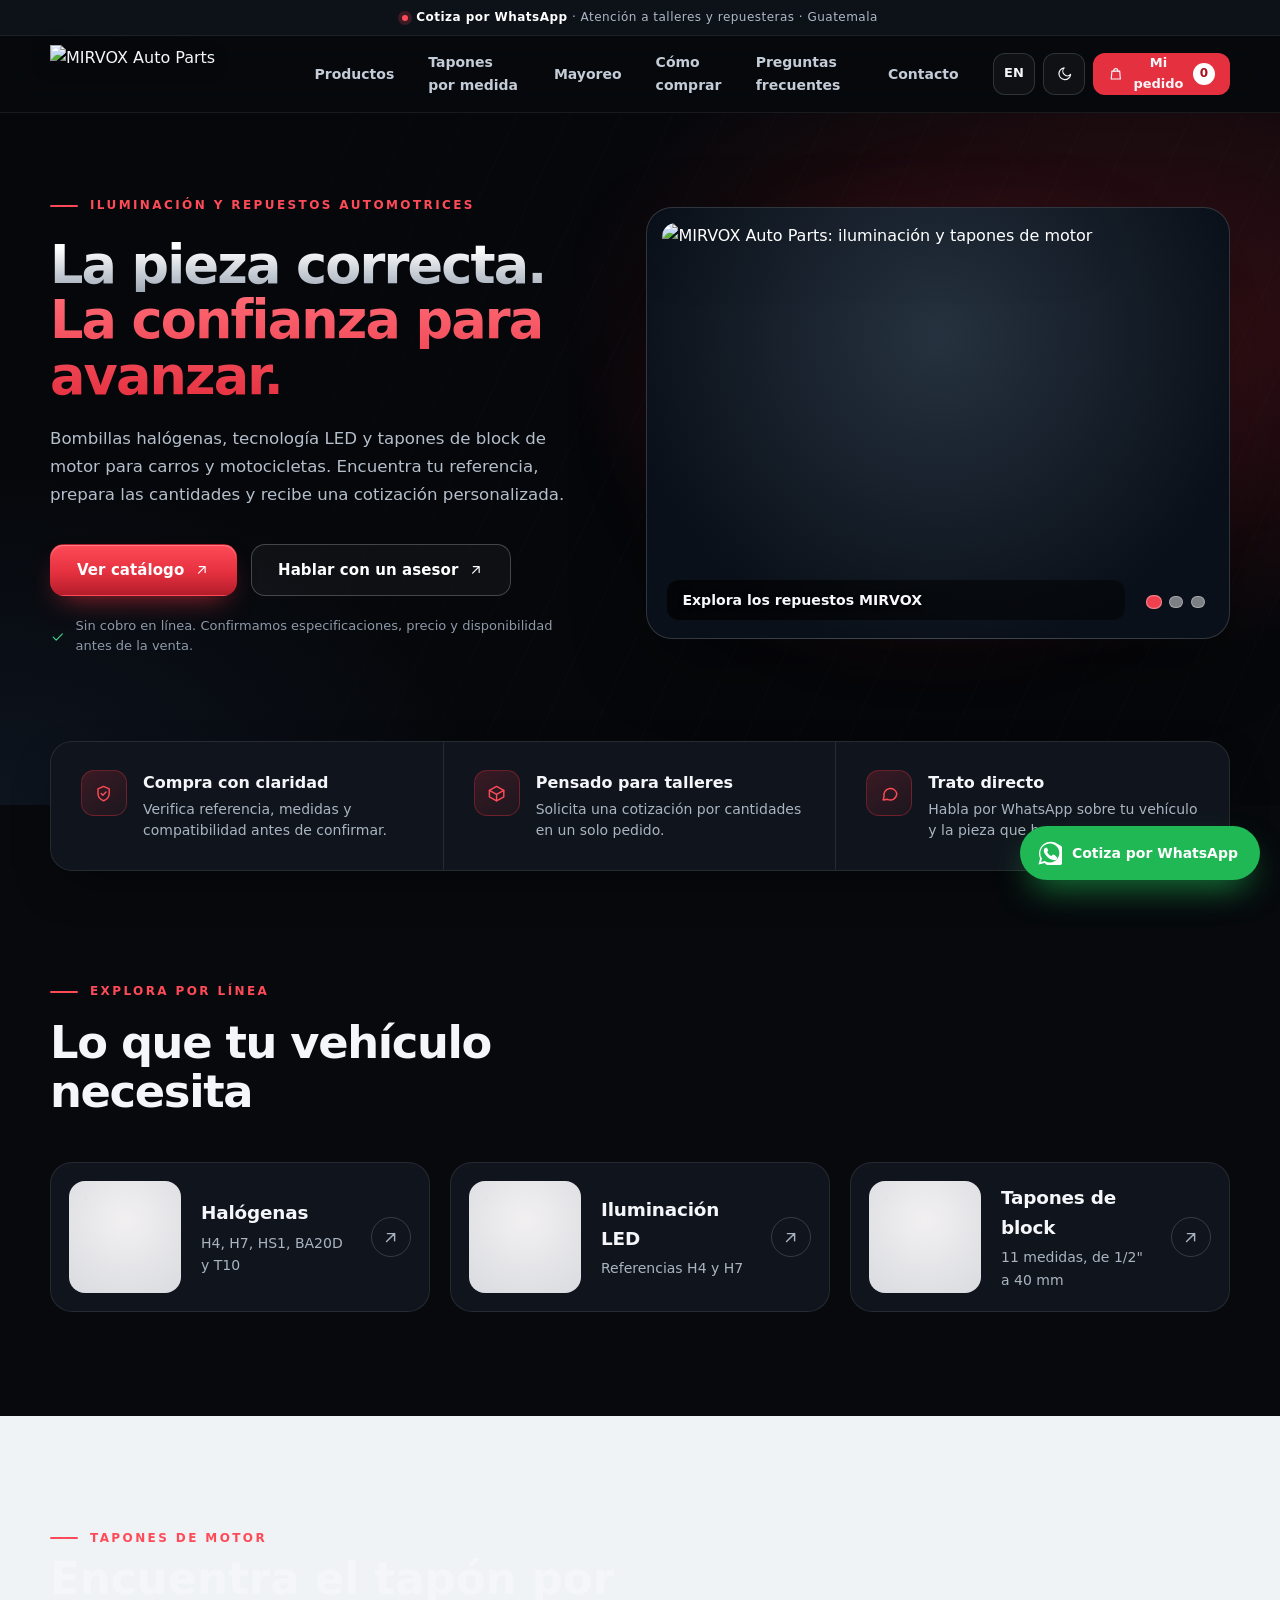
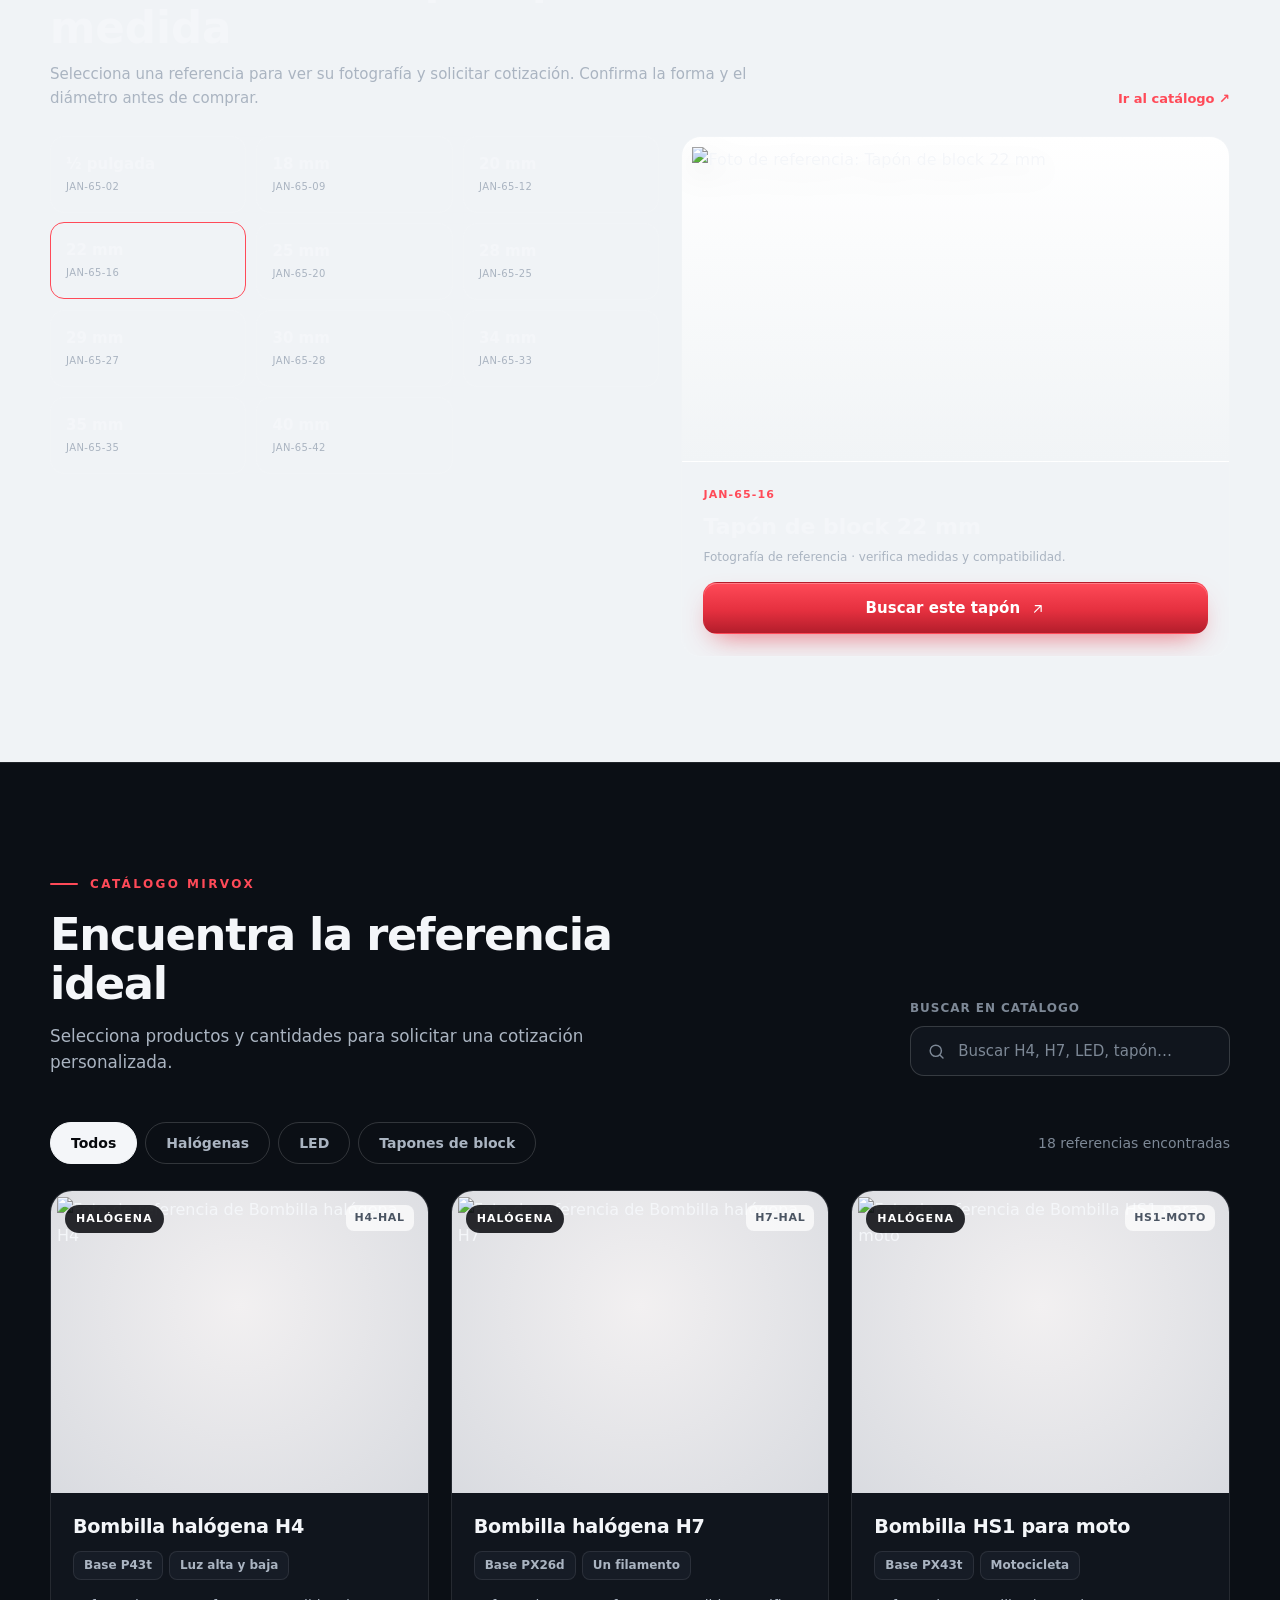
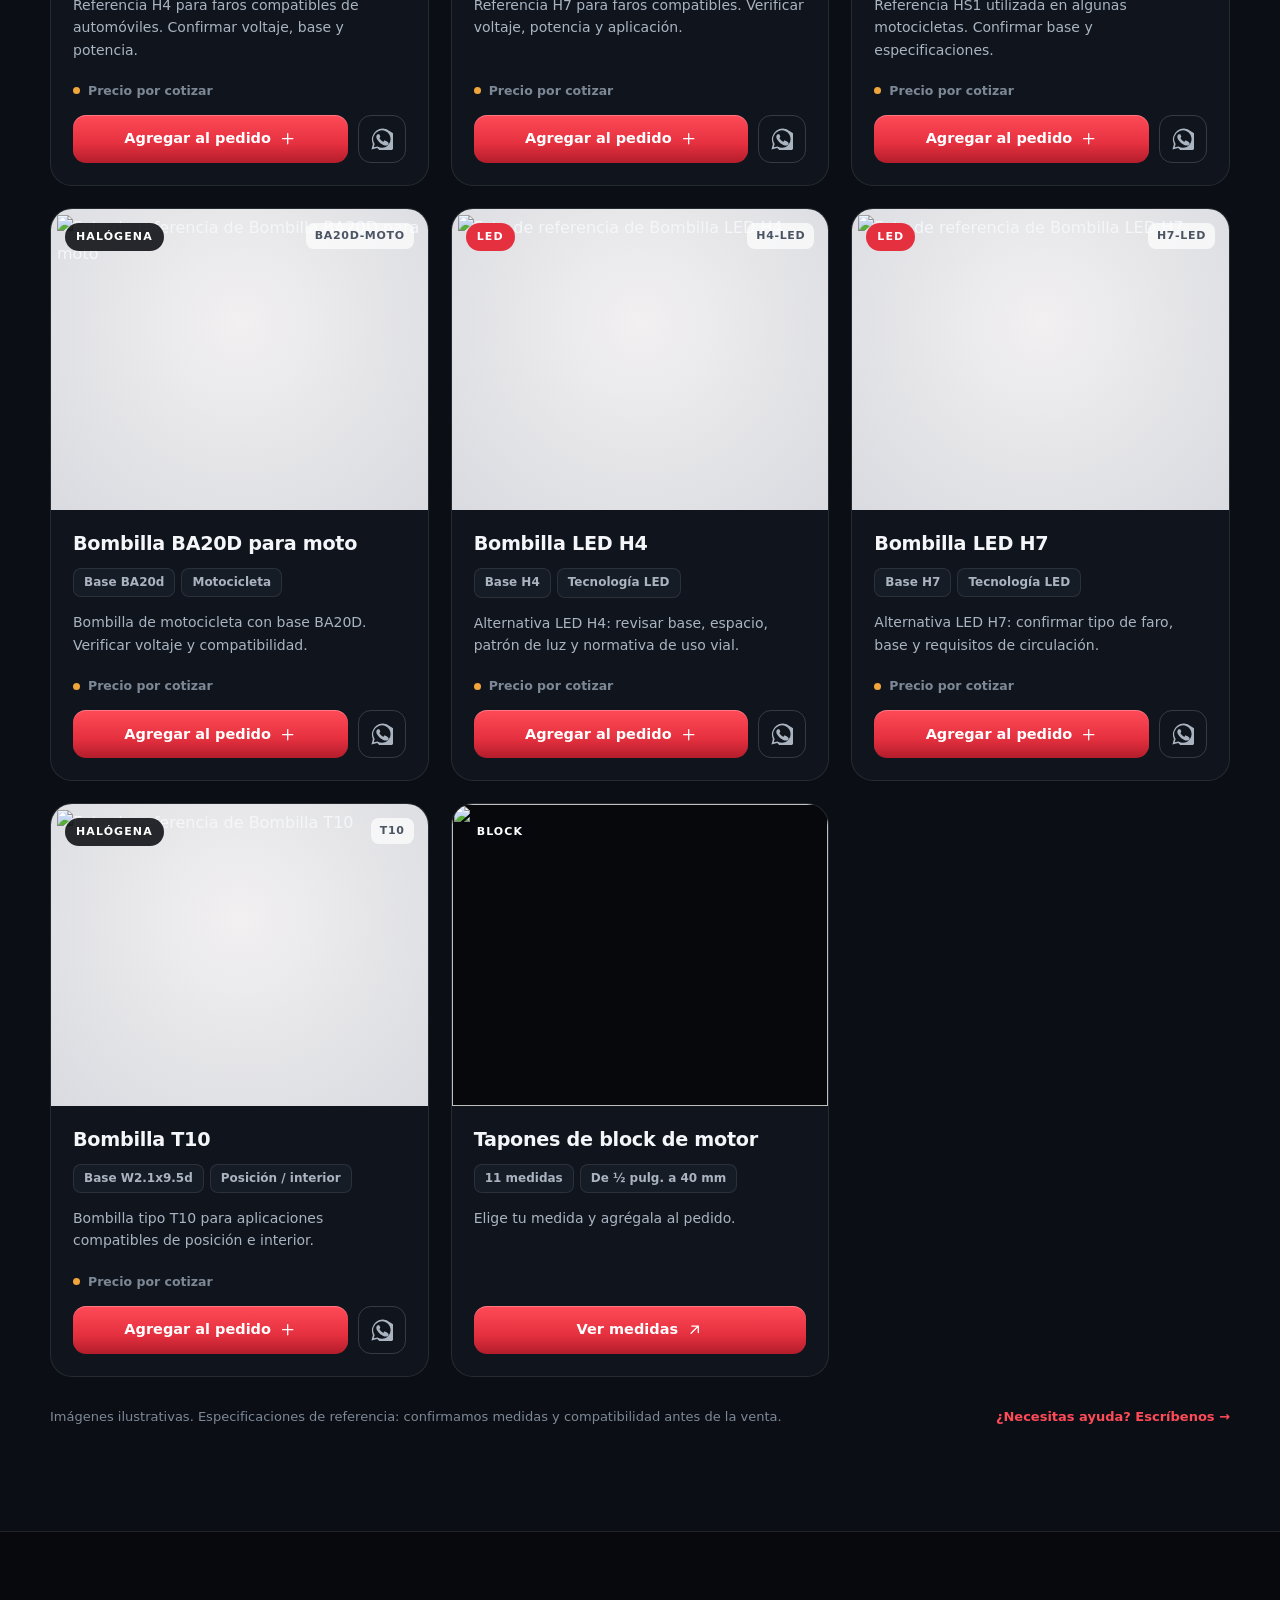
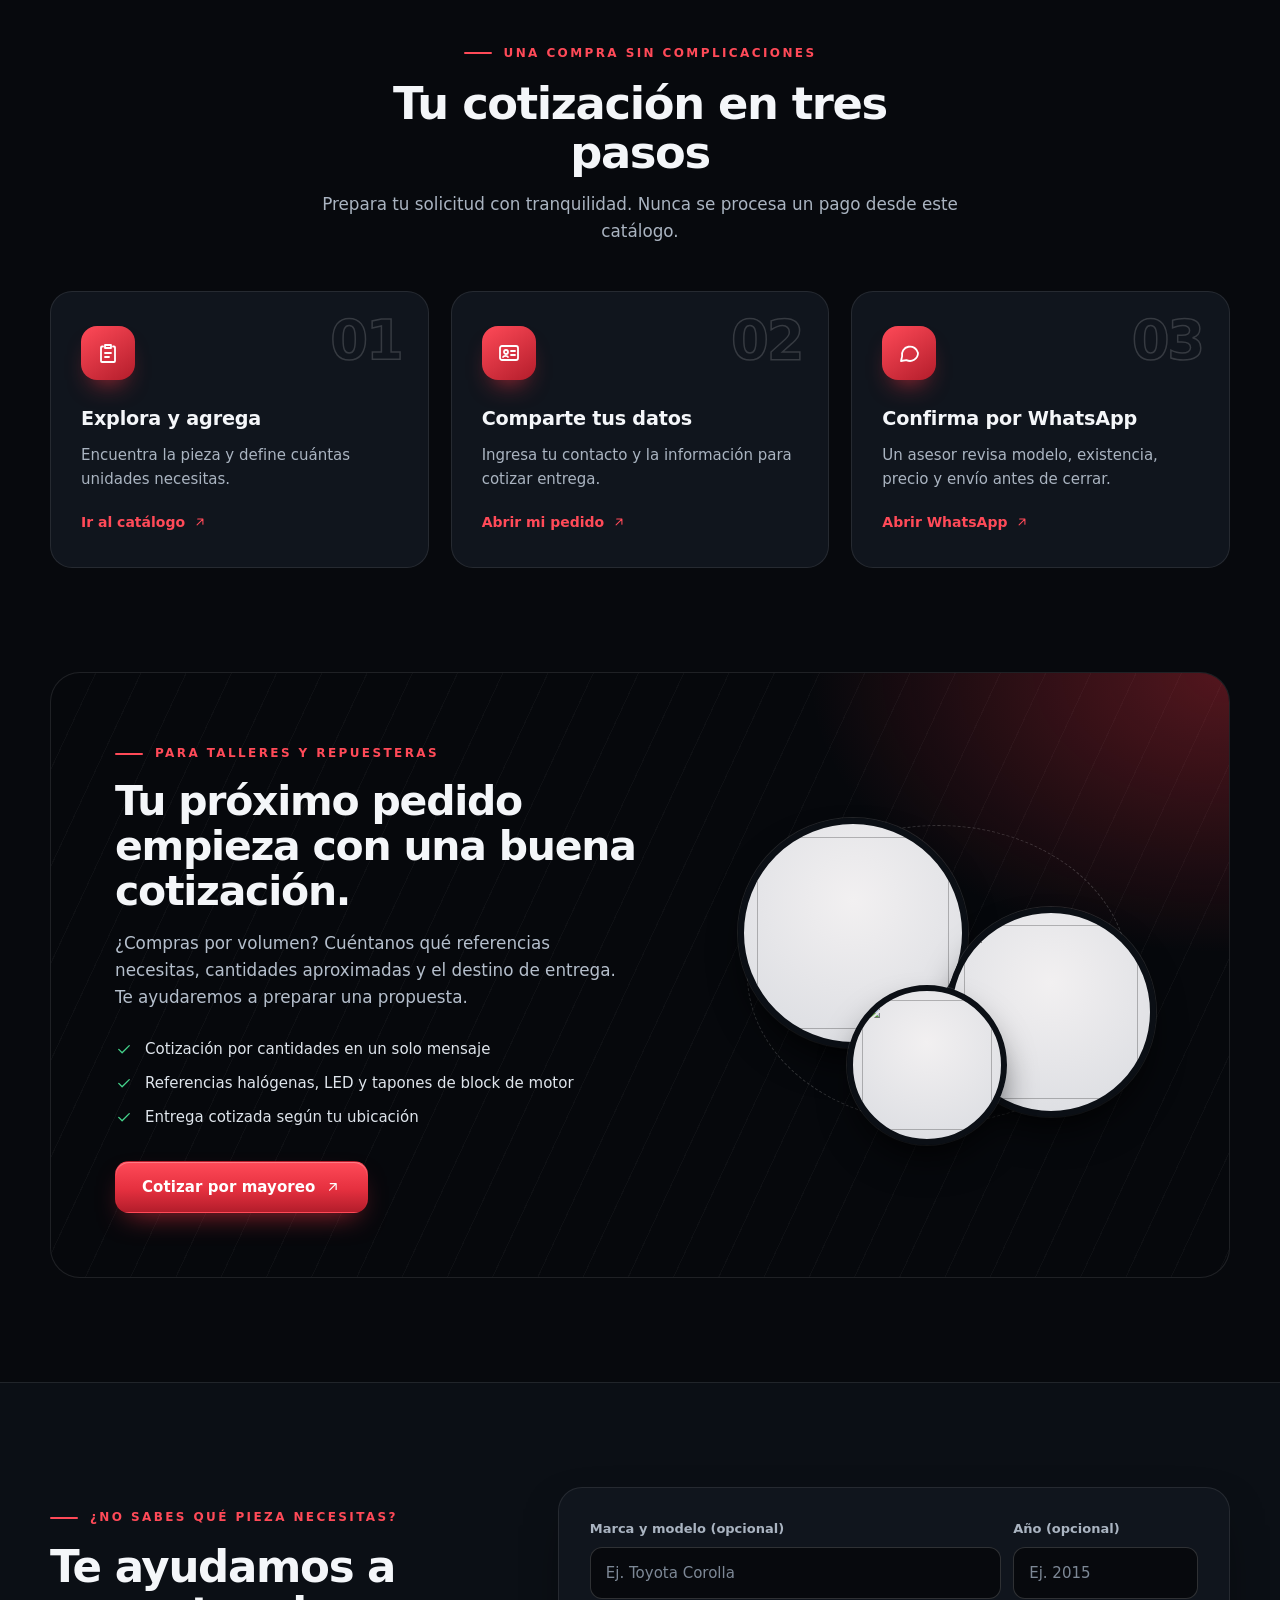
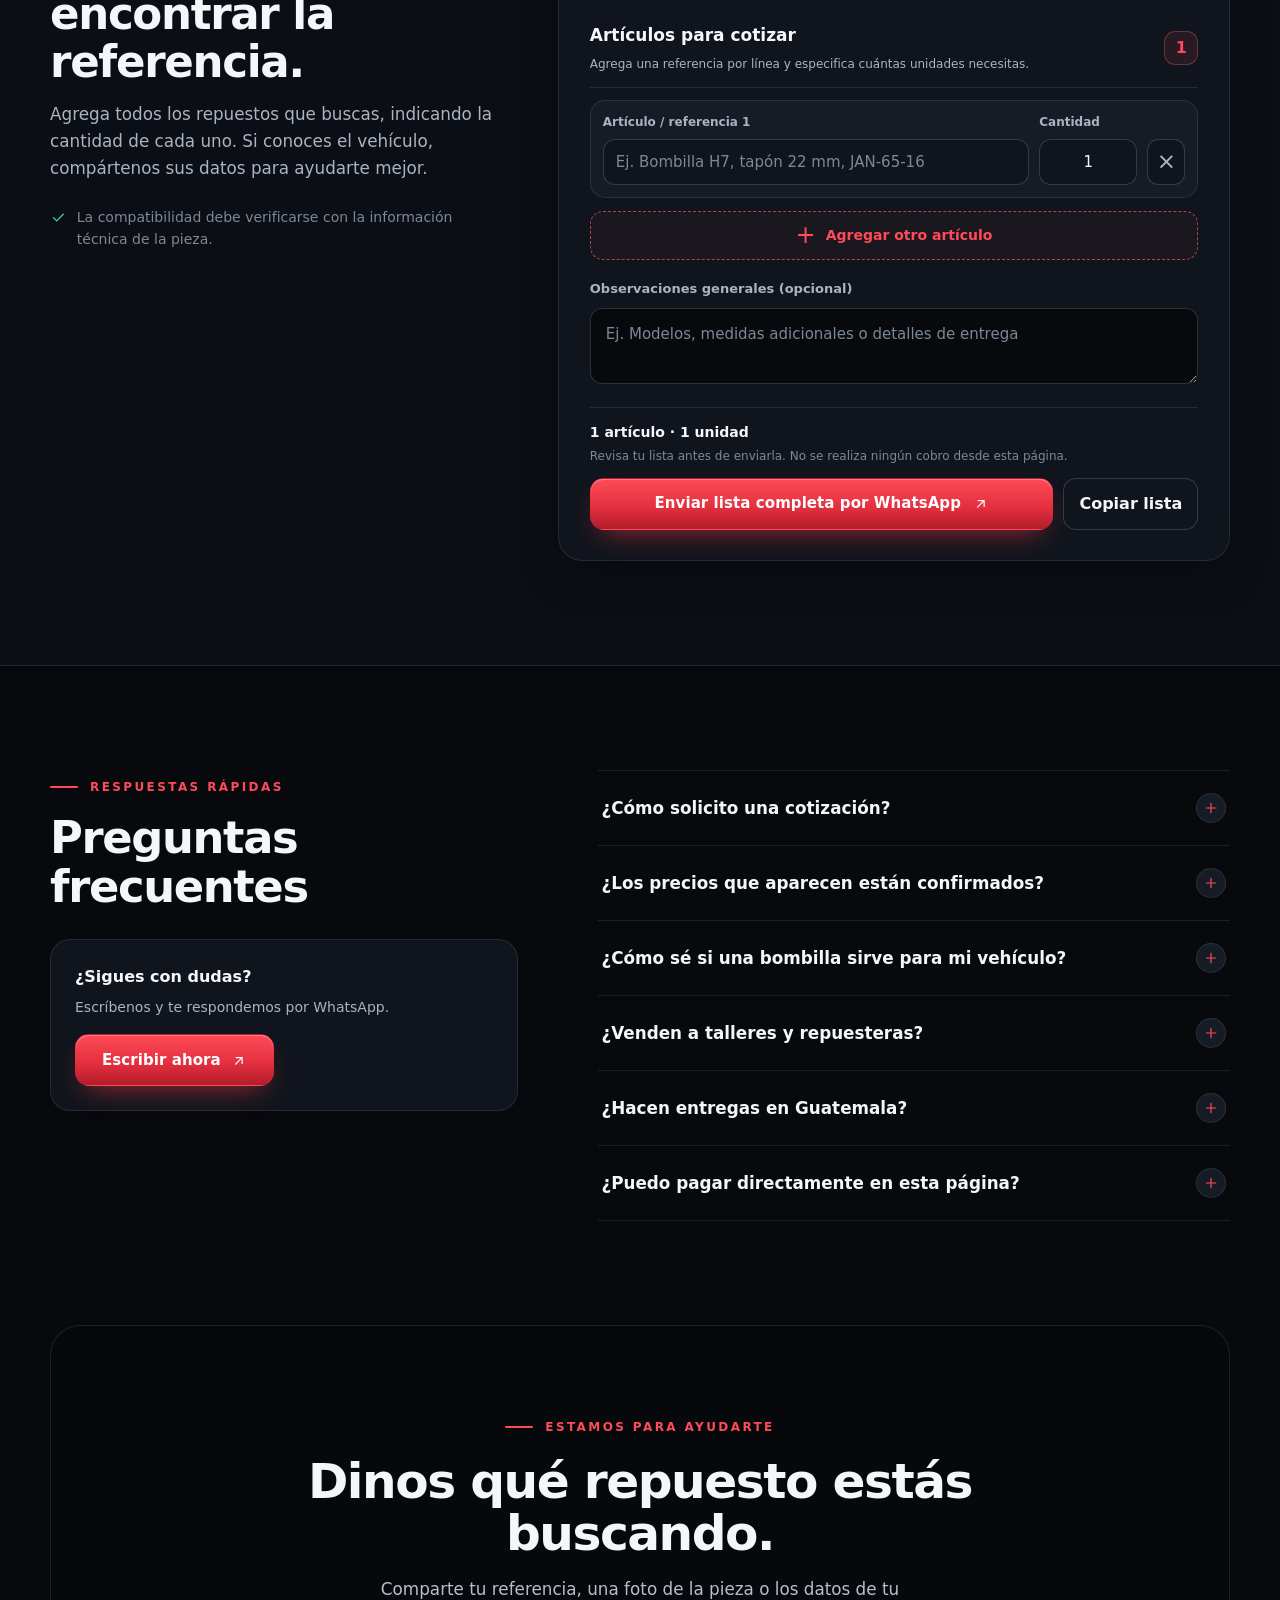
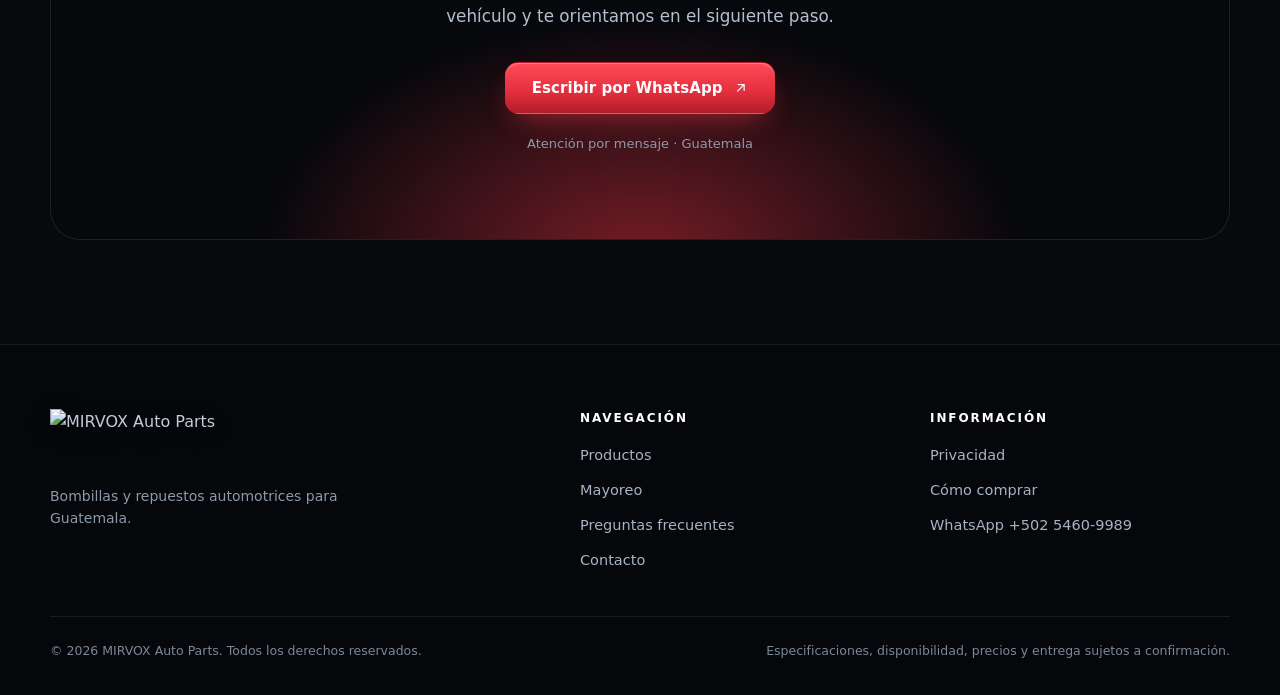
==== index.html @ 12531830 "Add files via upload" ====
<!DOCTYPE html>
<html lang="es" data-theme="dark">
<head>
<meta charset="utf-8"><meta name="viewport" content="width=device-width, initial-scale=1, viewport-fit=cover">
<meta name="theme-color" content="#07090d"><meta name="description" content="MIRVOX Auto Parts: cotiza bombillas halógenas H4, H7, HS1, BA20D, T10, luces LED y tapones de motor en Guatemala. Atención para talleres y repuesteras por WhatsApp.">
<meta name="robots" content="index,follow,max-image-preview:large"><meta name="color-scheme" content="dark light">
<title>MIRVOX Auto Parts | Bombillas LED, halógenas y tapones de motor en Guatemala</title>
<meta property="og:type" content="website"><meta property="og:locale" content="es_GT">
<meta property="og:site_name" content="MIRVOX Auto Parts"><meta property="og:title" content="MIRVOX Auto Parts | Repuestos para Guatemala">
<meta property="og:description" content="Bombillas halógenas, LED y tapones de motor. Explora el catálogo y solicita cotización por WhatsApp."><meta property="og:image" content="assets/mirvox-og.jpg"><meta property="og:image:width" content="1200"><meta property="og:image:height" content="630"><meta property="og:image:alt" content="MIRVOX Auto Parts, repuestos automotrices en Guatemala">
<meta name="twitter:card" content="summary_large_image"><meta name="twitter:title" content="MIRVOX Auto Parts | Repuestos para Guatemala"><meta name="twitter:description" content="Bombillas halógenas, LED y tapones de motor. Explora el catálogo y solicita cotización por WhatsApp."><meta name="twitter:image" content="assets/mirvox-og.jpg">
<link rel="icon" href="assets/mirvox-mark.svg" type="image/svg+xml"><link rel="apple-touch-icon" href="assets/mirvox-icon.png"><link rel="manifest" href="site.webmanifest">
<link rel="stylesheet" href="styles.css"><script type="application/ld+json">{"@context":"https://schema.org","@graph":[{"@type":"OnlineStore","name":"MIRVOX Auto Parts","description":"MIRVOX Auto Parts: cotiza bombillas halógenas H4, H7, HS1, BA20D, T10, luces LED y tapones de motor en Guatemala. Atención para talleres y repuesteras por WhatsApp.","areaServed":{"@type":"Country","name":"Guatemala"},"availableLanguage":["es","en"],"logo":"assets/mirvox-mark.svg","sameAs":[],"contactPoint":{"@type":"ContactPoint","telephone":"+50254609989","contactType":"sales","availableLanguage":["es","en"]}},{"@type":"WebPage","name":"MIRVOX Auto Parts | Bombillas LED, halógenas y tapones de motor en Guatemala","description":"MIRVOX Auto Parts: cotiza bombillas halógenas H4, H7, HS1, BA20D, T10, luces LED y tapones de motor en Guatemala. Atención para talleres y repuesteras por WhatsApp.","inLanguage":"es"},{"@type":"FAQPage","inLanguage":"es","mainEntity":[{"@type":"Question","name":"¿Cómo solicito una cotización?","acceptedAnswer":{"@type":"Answer","text":"Agrega las referencias al pedido, indica las cantidades y utiliza el botón de WhatsApp. Confirmaremos el precio y disponibilidad antes de realizar cualquier pago."}},{"@type":"Question","name":"¿Los precios que aparecen están confirmados?","acceptedAnswer":{"@type":"Answer","text":"No publicamos precios finales en el catálogo; se cotizan según la referencia y cantidad. Toda oferta, existencia y costo de envío debe confirmarse directamente con MIRVOX."}},{"@type":"Question","name":"¿Cómo sé si una bombilla sirve para mi vehículo?","acceptedAnswer":{"@type":"Answer","text":"Verifica el manual del vehículo o envíanos marca, modelo, año y referencia. También es necesario comprobar base, voltaje y especificaciones del fabricante."}},{"@type":"Question","name":"¿Venden a talleres y repuesteras?","acceptedAnswer":{"@type":"Answer","text":"Puedes solicitar cotización por volumen para talleres y comercios. Las condiciones mayoristas dependen de cantidades y disponibilidad."}},{"@type":"Question","name":"¿Hacen entregas en Guatemala?","acceptedAnswer":{"@type":"Answer","text":"Podemos evaluar tu ubicación y cotizar opciones de entrega. Cobertura, tiempos y cargos se confirman en cada pedido."}},{"@type":"Question","name":"¿Puedo pagar directamente en esta página?","acceptedAnswer":{"@type":"Answer","text":"No. La página prepara solicitudes de cotización; no cobra tarjetas ni confirma compras automáticamente."}}]},{"@type":"ItemList","name":"MIRVOX Auto Parts - catálogo","itemListElement":[{"@type":"ListItem","position":1,"name":"H4 halogen bulb"},{"@type":"ListItem","position":2,"name":"H7 halogen bulb"},{"@type":"ListItem","position":3,"name":"HS1 motorcycle bulb"},{"@type":"ListItem","position":4,"name":"BA20D motorcycle bulb"},{"@type":"ListItem","position":5,"name":"H4 LED bulb"},{"@type":"ListItem","position":6,"name":"H7 LED bulb"},{"@type":"ListItem","position":7,"name":"T10 wedge bulb"},{"@type":"ListItem","position":8,"name":"Cup-type engine core plug"},{"@type":"ListItem","position":9,"name":"Disc-type engine core plug"}]}]}</script><script defer src="app.js"></script>
</head>
<body>
<svg width="0" height="0" style="position:absolute" aria-hidden="true" focusable="false"><defs>
<symbol id="i-arrow" viewBox="0 0 24 24"><path d="M7 17 17 7M8 7h9v9"/></symbol>
<symbol id="i-shield" viewBox="0 0 24 24"><path d="M12 3 5 6v6c0 4.5 3 7.5 7 9 4-1.5 7-4.5 7-9V6l-7-3z"/><path d="m9 12 2 2 4-4"/></symbol>
<symbol id="i-box" viewBox="0 0 24 24"><path d="M21 8 12 3 3 8v8l9 5 9-5V8z"/><path d="m3 8 9 5 9-5M12 13v8"/></symbol>
<symbol id="i-chat" viewBox="0 0 24 24"><path d="M21 12a8 8 0 0 1-11.6 7.1L4 20l1.1-4.6A8 8 0 1 1 21 12z"/></symbol>
<symbol id="i-search" viewBox="0 0 24 24"><circle cx="11" cy="11" r="7"/><path d="m20 20-3.5-3.5"/></symbol>
<symbol id="i-bag" viewBox="0 0 24 24"><path d="M6 8h12l1 12H5L6 8z"/><path d="M9 8V7a3 3 0 0 1 6 0v1"/></symbol>
<symbol id="i-sun" viewBox="0 0 24 24"><circle cx="12" cy="12" r="4"/><path d="M12 2v2M12 20v2M4.9 4.9l1.4 1.4M17.7 17.7l1.4 1.4M2 12h2M20 12h2M4.9 19.1l1.4-1.4M17.7 6.3l1.4-1.4"/></symbol>
<symbol id="i-moon" viewBox="0 0 24 24"><path d="M21 13A9 9 0 1 1 11 3a7 7 0 0 0 10 10z"/></symbol>
<symbol id="i-plus" viewBox="0 0 24 24"><path d="M12 5v14M5 12h14"/></symbol>
<symbol id="i-check" viewBox="0 0 24 24"><path d="m5 12.5 4.5 4.5L19 7.5"/></symbol>
<symbol id="i-list" viewBox="0 0 24 24"><path d="M9 4h6v3H9z"/><path d="M7 5.5H6a1 1 0 0 0-1 1V20a1 1 0 0 0 1 1h12a1 1 0 0 0 1-1V6.5a1 1 0 0 0-1-1h-1M9 12h6M9 16h4"/></symbol>
<symbol id="i-id" viewBox="0 0 24 24"><rect x="3" y="5" width="18" height="14" rx="2"/><circle cx="9" cy="11" r="2"/><path d="M14 10h4M14 14h4M6 16c.6-1.6 4.4-1.6 5 0"/></symbol>
<symbol id="i-wa" viewBox="0 0 24 24" fill="currentColor" stroke="none"><path d="M20.5 3.5A11.8 11.8 0 0 0 2.1 17.4L.5 23.5l6.3-1.6A11.8 11.8 0 1 0 20.5 3.5ZM12 21.6a9.5 9.5 0 0 1-4.8-1.3l-.4-.2-3.8 1 1-3.7-.3-.4a9.5 9.5 0 1 1 8.3 4.6Zm5.2-7.2c-.3-.1-1.6-.8-1.9-.9-.2-.1-.4-.1-.6.2s-.7.9-.9 1.1c-.2.2-.3.2-.6.1-.3-.2-1.2-.5-2.3-1.5-.9-.8-1.5-1.8-1.7-2.1-.1-.3 0-.4.1-.5l.5-.6.3-.4c.1-.2 0-.4 0-.5l-.9-2.1c-.3-.6-.5-.5-.7-.5h-.6c-.2 0-.6.1-.9.4-.3.3-1.2 1.1-1.2 2.7 0 1.6 1.2 3.2 1.4 3.4.2.2 2.4 3.7 5.7 5.1.8.4 1.5.6 2 .7.8.3 1.6.2 2.2.1.7-.1 1.6-.7 1.9-1.4.2-.7.2-1.3.2-1.4-.1-.1-.3-.2-.6-.4Z"/></symbol>
</defs></svg>
<a class="skip-link" href="#productos">Saltar al catálogo</a>
<div class="topbar"><i></i><b>Cotiza por WhatsApp</b> <span class="hide-sm">· Atención a talleres y repuesteras · Guatemala</span></div>
<header class="site-header" id="top"><div class="container header-row">
<a class="brand" href="#inicio" aria-label="MIRVOX Auto Parts"><img class="mirvox-logo-theme" src="assets/mirvox-logo.webp" alt="MIRVOX Auto Parts" width="310" height="78"></a>
<nav class="main-nav" id="mainNav" aria-label="Navigation"><a href="#productos">Productos</a><a href="#medidas-tapones">Tapones por medida</a><a href="#mayoreo">Mayoreo</a><a href="#como-comprar">Cómo comprar</a><a href="#preguntas">Preguntas frecuentes</a><a href="#contacto">Contacto</a></nav>
<div class="header-actions">
<a class="hbtn language-btn" href="en.html" lang="en" title="Switch to English" aria-label="Switch to English">EN</a>
<button type="button" class="hbtn theme-btn" id="themeBtn" title="Cambiar tema claro/oscuro" aria-label="Cambiar tema claro/oscuro" aria-pressed="false"><svg class="icon sun-icon" aria-hidden="true"><use href="#i-sun"/></svg><svg class="icon moon-icon" aria-hidden="true"><use href="#i-moon"/></svg></button>
<button type="button" class="hbtn cart-btn" id="cartOpen" aria-label="Mi pedido"><svg class="icon" aria-hidden="true"><use href="#i-bag"/></svg><span class="cart-text">Mi pedido</span><span class="cart-count" id="cartCount" aria-live="polite">0</span></button>
<button type="button" class="hbtn menu-btn" id="menuBtn" aria-label="Abrir menú" aria-controls="mainNav" aria-expanded="false"><span></span><span></span><span></span></button>
</div></div></header>
<main id="inicio">
<section class="hero" aria-labelledby="heroHeading"><div class="container hero-layout">
<div class="hero-copy"><span class="eyebrow">Iluminación y repuestos automotrices</span>
<h1 id="heroHeading"><span>La pieza correcta.</span><em>La confianza para avanzar.</em></h1>
<p class="hero-lead">Bombillas halógenas, tecnología LED y tapones de block de motor para carros y motocicletas. Encuentra tu referencia, prepara las cantidades y recibe una cotización personalizada.</p>
<div class="hero-actions"><a class="btn btn-primary" href="#productos">Ver catálogo<svg class="icon" aria-hidden="true"><use href="#i-arrow"/></svg></a><a class="btn btn-ghost" target="_blank" rel="noopener noreferrer" href="https://wa.me/50254609989?text=Hola%20MIRVOX%20Auto%20Parts%2C%20me%20interesa%20solicitar%20una%20cotizaci%C3%B3n.">Hablar con un asesor<svg class="icon" aria-hidden="true"><use href="#i-arrow"/></svg></a></div>
<p class="hero-note"><svg class="icon" aria-hidden="true"><use href="#i-check"/></svg>Sin cobro en línea. Confirmamos especificaciones, precio y disponibilidad antes de la venta.</p></div>
<div class="hero-stage"><div class="hero-slider" aria-label="Productos MIRVOX destacados">
<a class="hero-slide is-active" data-slide="0" href="#productos"><img src="assets/mirvox-hero-brand.webp" alt="MIRVOX Auto Parts: iluminación y tapones de motor" width="1400" height="788" fetchpriority="high"><span class="hero-slide-caption">Explora los repuestos MIRVOX</span></a>
<a class="hero-slide" data-slide="1" data-filter-target="tapones" href="#productos"><img src="assets/tap-copa-detalle-original.png" alt="Tapones de motor metálicos tipo copa" width="600" height="600"><span class="hero-slide-caption">Tapones de motor · 11 referencias</span></a>
<a class="hero-slide" data-slide="2" href="#como-comprar"><img src="assets/tap-disco-detalle-original.png" alt="Tapones metálicos tipo disco" width="600" height="600"><span class="hero-slide-caption">Cómo solicitar una cotización</span></a>
<div class="hero-slider-nav" aria-label="Controles de la presentación"><button type="button" class="slider-dot is-active" data-slide-to="0" aria-label="Ver MIRVOX"></button><button type="button" class="slider-dot" data-slide-to="1" aria-label="Ver tapones de copa"></button><button type="button" class="slider-dot" data-slide-to="2" aria-label="Ver cómo comprar"></button></div>
</div></div>
</div></section>
<section class="trust" aria-label="Beneficios"><div class="container trust-grid"><div class="trust-item"><span class="trust-ico"><svg class="icon" aria-hidden="true"><use href="#i-shield"/></svg></span><div><strong>Compra con claridad</strong><p>Verifica referencia, medidas y compatibilidad antes de confirmar.</p></div></div><div class="trust-item"><span class="trust-ico"><svg class="icon" aria-hidden="true"><use href="#i-box"/></svg></span><div><strong>Pensado para talleres</strong><p>Solicita una cotización por cantidades en un solo pedido.</p></div></div><div class="trust-item"><span class="trust-ico"><svg class="icon" aria-hidden="true"><use href="#i-chat"/></svg></span><div><strong>Trato directo</strong><p>Habla por WhatsApp sobre tu vehículo y la pieza que buscas.</p></div></div></div></section>
<section class="section" id="categorias"><div class="container"><div class="head reveal"><span class="eyebrow">Explora por línea</span><h2>Lo que tu vehículo necesita</h2></div><div class="cat-grid"><button type="button" class="cat-card reveal" data-jump="halogenas"><span class="cat-photo"><img src="assets/h7-halogena.webp" alt="" loading="lazy" width="112" height="112"></span><span class="cat-body"><strong>Halógenas</strong><small>H4, H7, HS1, BA20D y T10</small></span><span class="cat-arrow"><svg class="icon" aria-hidden="true"><use href="#i-arrow"/></svg></span></button><button type="button" class="cat-card reveal" data-jump="led"><span class="cat-photo"><img src="assets/h7-led.webp" alt="" loading="lazy" width="112" height="112"></span><span class="cat-body"><strong>Iluminación LED</strong><small>Referencias H4 y H7</small></span><span class="cat-arrow"><svg class="icon" aria-hidden="true"><use href="#i-arrow"/></svg></span></button><button type="button" class="cat-card reveal" data-jump="tapones"><span class="cat-photo"><img src="assets/tap-disco-detalle-original.png" alt="" loading="lazy" width="112" height="112"></span><span class="cat-body"><strong>Tapones de block</strong><small>11 medidas, de 1/2" a 40 mm</small></span><span class="cat-arrow"><svg class="icon" aria-hidden="true"><use href="#i-arrow"/></svg></span></button></div></div></section>
<section class="plug-gallery section" id="medidas-tapones"><div class="container">
<div class="plug-gallery-head"><div><span class="eyebrow">Tapones de motor</span><h2>Encuentra el tapón por medida</h2><p>Selecciona una referencia para ver su fotografía y solicitar cotización. Confirma la forma y el diámetro antes de comprar.</p></div><a href="#productos" class="plug-gallery-link">Ir al catálogo <span aria-hidden="true">↗</span></a></div><div class="plug-gallery-layout"><div class="measure-chip-grid" role="group" aria-label="Tapones por medida"><button type="button" class="measure-chip" data-plug-code="JAN-65-02" aria-pressed="false"><strong>½ pulgada</strong><small>JAN-65-02</small></button><button type="button" class="measure-chip" data-plug-code="JAN-65-09" aria-pressed="false"><strong>18 mm</strong><small>JAN-65-09</small></button><button type="button" class="measure-chip" data-plug-code="JAN-65-12" aria-pressed="false"><strong>20 mm</strong><small>JAN-65-12</small></button><button type="button" class="measure-chip" data-plug-code="JAN-65-16" aria-pressed="false"><strong>22 mm</strong><small>JAN-65-16</small></button><button type="button" class="measure-chip" data-plug-code="JAN-65-20" aria-pressed="false"><strong>25 mm</strong><small>JAN-65-20</small></button><button type="button" class="measure-chip" data-plug-code="JAN-65-25" aria-pressed="false"><strong>28 mm</strong><small>JAN-65-25</small></button><button type="button" class="measure-chip" data-plug-code="JAN-65-27" aria-pressed="false"><strong>29 mm</strong><small>JAN-65-27</small></button><button type="button" class="measure-chip" data-plug-code="JAN-65-28" aria-pressed="false"><strong>30 mm</strong><small>JAN-65-28</small></button><button type="button" class="measure-chip" data-plug-code="JAN-65-33" aria-pressed="false"><strong>34 mm</strong><small>JAN-65-33</small></button><button type="button" class="measure-chip" data-plug-code="JAN-65-35" aria-pressed="false"><strong>35 mm</strong><small>JAN-65-35</small></button><button type="button" class="measure-chip" data-plug-code="JAN-65-42" aria-pressed="false"><strong>40 mm</strong><small>JAN-65-42</small></button></div><div class="measure-preview"><div class="measure-photo"><img id="measureImage" src="assets/tap-copa-22mm.webp" width="600" height="600" alt="Foto del tapón 22 mm" loading="lazy"></div><div class="measure-preview-text"><span id="measureCode">JAN-65-16</span><h3 id="measureTitle">Tapón de block 22 mm</h3><p>Fotografía de referencia · verifica medidas y compatibilidad.</p><button type="button" class="btn btn-primary" id="measureGoto">Buscar este tapón <svg class="icon" aria-hidden="true"><use href="#i-arrow"></use></svg></button></div></div></div></div></section>
<section class="section catalog" id="productos"><div class="container">
<div class="head head-split reveal"><div><span class="eyebrow">Catálogo MIRVOX</span><h2>Encuentra la referencia ideal</h2><p>Selecciona productos y cantidades para solicitar una cotización personalizada.</p></div>
<label class="search-wrap"><span>Buscar en catálogo</span><span class="search-box"><svg class="icon" aria-hidden="true"><use href="#i-search"/></svg><input id="search" type="search" placeholder="Buscar H4, H7, LED, tapón…" maxlength="80" autocomplete="off" aria-controls="productGrid"></span></label></div>
<div class="toolbar"><div class="filter-row" id="filters" role="group" aria-label="Filtrar productos"><button type="button" data-filter="todos" class="active" aria-pressed="true">Todos</button><button type="button" data-filter="halogenas" aria-pressed="false">Halógenas</button><button type="button" data-filter="led" aria-pressed="false">LED</button><button type="button" data-filter="tapones" aria-pressed="false">Tapones de block</button></div><div class="product-count" id="productCount" role="status" aria-live="polite"></div></div>
<div class="plug-banner" id="plugBanner" hidden><img src="assets/tapones-varios.webp" alt="" loading="lazy" width="550" height="255"><div><strong>Tapones de block de motor</strong><p>Elige tu medida y agrégala al pedido. Si no ves la que necesitas, escríbenos por WhatsApp y te ayudamos a ubicarla.</p></div></div>
<div class="product-grid" id="productGrid"></div>
<div class="catalog-foot"><span>Imágenes ilustrativas. Especificaciones de referencia: confirmamos medidas y compatibilidad antes de la venta.</span><a href="https://wa.me/50254609989?text=Hola%20MIRVOX%20Auto%20Parts%2C%20me%20interesa%20solicitar%20una%20cotizaci%C3%B3n." target="_blank" rel="noopener noreferrer">¿Necesitas ayuda? Escríbenos →</a></div>
</div></section>
<section class="section" id="como-comprar"><div class="container"><div class="head center reveal"><span class="eyebrow">Una compra sin complicaciones</span><h2>Tu cotización en tres pasos</h2><p>Prepara tu solicitud con tranquilidad. Nunca se procesa un pago desde este catálogo.</p></div><div class="steps-grid"><a class="step reveal" href="#productos"><span class="step-num">01</span><span class="step-ico"><svg class="icon" aria-hidden="true"><use href="#i-list"/></svg></span><h3>Explora y agrega</h3><p>Encuentra la pieza y define cuántas unidades necesitas.</p><span class="step-go">Ir al catálogo<svg class="icon" aria-hidden="true"><use href="#i-arrow"/></svg></span></a><button type="button" class="step reveal" data-open-cart><span class="step-num">02</span><span class="step-ico"><svg class="icon" aria-hidden="true"><use href="#i-id"/></svg></span><h3>Comparte tus datos</h3><p>Ingresa tu contacto y la información para cotizar entrega.</p><span class="step-go">Abrir mi pedido<svg class="icon" aria-hidden="true"><use href="#i-arrow"/></svg></span></button><a class="step reveal" href="https://wa.me/50254609989?text=Hola%20MIRVOX%20Auto%20Parts%2C%20me%20interesa%20solicitar%20una%20cotizaci%C3%B3n." target="_blank" rel="noopener noreferrer"><span class="step-num">03</span><span class="step-ico"><svg class="icon" aria-hidden="true"><use href="#i-chat"/></svg></span><h3>Confirma por WhatsApp</h3><p>Un asesor revisa modelo, existencia, precio y envío antes de cerrar.</p><span class="step-go">Abrir WhatsApp<svg class="icon" aria-hidden="true"><use href="#i-arrow"/></svg></span></a></div></div></section>
<section class="wholesale" id="mayoreo"><div class="container"><div class="ws-card reveal"><div><span class="eyebrow">Para talleres y repuesteras</span><h2>Tu próximo pedido empieza con una buena cotización.</h2><p>¿Compras por volumen? Cuéntanos qué referencias necesitas, cantidades aproximadas y el destino de entrega. Te ayudaremos a preparar una propuesta.</p><ul class="ws-list"><li><svg class="icon" aria-hidden="true"><use href="#i-check"/></svg>Cotización por cantidades en un solo mensaje</li><li><svg class="icon" aria-hidden="true"><use href="#i-check"/></svg>Referencias halógenas, LED y tapones de block de motor</li><li><svg class="icon" aria-hidden="true"><use href="#i-check"/></svg>Entrega cotizada según tu ubicación</li></ul><a class="btn btn-primary" href="https://wa.me/50254609989?text=Hola%20MIRVOX%2C%20necesito%20una%20cotizaci%C3%B3n%20mayorista%20de%20repuestos." target="_blank" rel="noopener noreferrer">Cotizar por mayoreo<svg class="icon" aria-hidden="true"><use href="#i-arrow"/></svg></a></div>
<div class="ws-art" aria-hidden="true"><div class="ws-ring"></div><div class="ws-orb a"><img src="assets/h4-halogena.webp" alt="" loading="lazy"></div><div class="ws-orb b"><img src="assets/h7-led.webp" alt="" loading="lazy"></div><div class="ws-orb c"><img src="assets/tap-copa-detalle-original.png" alt="" loading="lazy"></div></div></div></div></section>
<section class="section compat" id="compatibilidad"><div class="container compat-layout"><div class="compat-copy reveal"><span class="eyebrow">¿No sabes qué pieza necesitas?</span><h2>Te ayudamos a encontrar la referencia.</h2><p>Agrega todos los repuestos que buscas, indicando la cantidad de cada uno. Si conoces el vehículo, compártenos sus datos para ayudarte mejor.</p><div class="compat-note"><svg class="icon" aria-hidden="true"><use href="#i-check"/></svg><span>La compatibilidad debe verificarse con la información técnica de la pieza.</span></div></div>
<form class="compat-form multi-quote-form reveal" id="compatForm" novalidate>
  <div class="quote-vehicle-grid">
    <div class="field"><label for="vehicle">Marca y modelo (opcional)</label><input id="vehicle" name="vehicle" maxlength="70" autocomplete="off" placeholder="Ej. Toyota Corolla"></div>
    <div class="field"><label for="vehicleYear">Año (opcional)</label><input id="vehicleYear" name="vehicleYear" maxlength="9" inputmode="numeric" placeholder="Ej. 2015"></div>
  </div>
  <div class="quote-heading"><div><strong>Artículos para cotizar</strong><span>Agrega una referencia por línea y especifica cuántas unidades necesitas.</span></div><span class="quote-badge" id="quoteLineCount" aria-live="polite">1</span></div>
  <div id="quoteItems" class="quote-items" aria-label="Artículos para cotizar"></div>
  <button type="button" class="quote-add" id="addQuoteItem"><span class="quote-plus" aria-hidden="true">+</span>Agregar otro artículo</button>
  <div class="field quote-notes"><label for="quoteNotes">Observaciones generales (opcional)</label><textarea id="quoteNotes" name="quoteNotes" rows="2" maxlength="800" placeholder="Ej. Modelos, medidas adicionales o detalles de entrega"></textarea></div>
  <div class="quote-footer"><strong id="quoteSummary" role="status" aria-live="polite">1 artículo · 1 unidad</strong><span>Revisa tu lista antes de enviarla. No se realiza ningún cobro desde esta página.</span></div>
  <div class="quote-buttons"><button type="submit" class="btn btn-primary full" id="sendQuote">Enviar lista completa por WhatsApp<svg class="icon" aria-hidden="true"><use href="#i-arrow"/></svg></button><button type="button" class="quote-copy" id="copyQuote">Copiar lista</button></div>
  <p id="quoteStatus" class="quote-status" role="status" aria-live="polite"></p>
  <div id="quoteFallback" class="quote-fallback" hidden><label for="quoteFallbackText">Solicitud completa — selecciona y copia para WhatsApp</label><textarea id="quoteFallbackText" readonly rows="7"></textarea></div>
</form></div></section>
<section class="section" id="preguntas"><div class="container faq-layout"><div class="faq-side reveal"><div class="head"><span class="eyebrow">Respuestas rápidas</span><h2>Preguntas frecuentes</h2></div><div class="faq-help"><strong>¿Sigues con dudas?</strong><p>Escríbenos y te respondemos por WhatsApp.</p><a class="btn btn-primary" href="https://wa.me/50254609989?text=Hola%20MIRVOX%20Auto%20Parts%2C%20me%20interesa%20solicitar%20una%20cotizaci%C3%B3n." target="_blank" rel="noopener noreferrer">Escribir ahora<svg class="icon" aria-hidden="true"><use href="#i-arrow"/></svg></a></div></div><div class="faq-items reveal"><details><summary>¿Cómo solicito una cotización?<svg class="icon" aria-hidden="true"><use href="#i-plus"/></svg></summary><div class="faq-answer">Agrega las referencias al pedido, indica las cantidades y utiliza el botón de WhatsApp. Confirmaremos el precio y disponibilidad antes de realizar cualquier pago.</div></details><details><summary>¿Los precios que aparecen están confirmados?<svg class="icon" aria-hidden="true"><use href="#i-plus"/></svg></summary><div class="faq-answer">No publicamos precios finales en el catálogo; se cotizan según la referencia y cantidad. Toda oferta, existencia y costo de envío debe confirmarse directamente con MIRVOX.</div></details><details><summary>¿Cómo sé si una bombilla sirve para mi vehículo?<svg class="icon" aria-hidden="true"><use href="#i-plus"/></svg></summary><div class="faq-answer">Verifica el manual del vehículo o envíanos marca, modelo, año y referencia. También es necesario comprobar base, voltaje y especificaciones del fabricante.</div></details><details><summary>¿Venden a talleres y repuesteras?<svg class="icon" aria-hidden="true"><use href="#i-plus"/></svg></summary><div class="faq-answer">Puedes solicitar cotización por volumen para talleres y comercios. Las condiciones mayoristas dependen de cantidades y disponibilidad.</div></details><details><summary>¿Hacen entregas en Guatemala?<svg class="icon" aria-hidden="true"><use href="#i-plus"/></svg></summary><div class="faq-answer">Podemos evaluar tu ubicación y cotizar opciones de entrega. Cobertura, tiempos y cargos se confirman en cada pedido.</div></details><details><summary>¿Puedo pagar directamente en esta página?<svg class="icon" aria-hidden="true"><use href="#i-plus"/></svg></summary><div class="faq-answer">No. La página prepara solicitudes de cotización; no cobra tarjetas ni confirma compras automáticamente.</div></details></div></div></section>
<section class="contact" id="contacto"><div class="container"><div class="contact-card reveal"><span class="eyebrow">Estamos para ayudarte</span><h2>Dinos qué repuesto estás buscando.</h2><p>Comparte tu referencia, una foto de la pieza o los datos de tu vehículo y te orientamos en el siguiente paso.</p><a class="btn btn-primary" target="_blank" rel="noopener noreferrer" href="https://wa.me/50254609989?text=Hola%20MIRVOX%20Auto%20Parts%2C%20me%20interesa%20solicitar%20una%20cotizaci%C3%B3n.">Escribir por WhatsApp<svg class="icon" aria-hidden="true"><use href="#i-arrow"/></svg></a><small>Atención por mensaje · Guatemala</small></div></div></section>
</main>
<footer><div class="container footer-top"><div class="footer-brand"><a class="brand" href="#inicio"><img class="mirvox-logo-theme" src="assets/mirvox-logo.webp" alt="MIRVOX Auto Parts" width="310" height="78" loading="lazy"></a><p>Bombillas y repuestos automotrices para Guatemala.</p></div><div class="footer-links"><b>Navegación</b><a href="#productos">Productos</a><a href="#mayoreo">Mayoreo</a><a href="#preguntas">Preguntas frecuentes</a><a href="#contacto">Contacto</a></div><div class="footer-links"><b>Información</b><a href="privacidad.html">Privacidad</a><a href="#como-comprar">Cómo comprar</a><a href="https://wa.me/50254609989?text=Hola%20MIRVOX%20Auto%20Parts%2C%20me%20interesa%20solicitar%20una%20cotizaci%C3%B3n." target="_blank" rel="noopener noreferrer">WhatsApp +502 5460-9989</a></div></div>
<div class="container footer-bottom"><span>© <span id="year">2026</span> MIRVOX Auto Parts. Todos los derechos reservados.</span><span>Especificaciones, disponibilidad, precios y entrega sujetos a confirmación.</span></div></footer>
<a class="float-whatsapp" href="https://wa.me/50254609989?text=Hola%20MIRVOX%20Auto%20Parts%2C%20me%20interesa%20solicitar%20una%20cotizaci%C3%B3n." target="_blank" rel="noopener noreferrer" aria-label="Cotiza por WhatsApp" title="Cotiza por WhatsApp"><svg class="icon" style="width:24px;height:24px" aria-hidden="true"><use href="#i-wa"/></svg><span>Cotiza por WhatsApp</span></a>
<div class="overlay" id="overlay" hidden></div>
<aside class="cart-panel" id="cartPanel" aria-hidden="true" aria-labelledby="cartHeading" role="dialog" aria-modal="true" inert><div class="cart-header"><div><span class="eyebrow">Solicitud de cotización</span><h2 id="cartHeading">Tu pedido</h2></div><button type="button" class="close-btn" id="cartClose" aria-label="Cerrar pedido">×</button></div>
<div class="cart-scroll"><div id="cartItems" class="cart-items"></div>
<form id="checkoutForm" class="checkout-form" novalidate><p class="cart-note">No se realiza ningún cobro. Compartiremos tu solicitud por WhatsApp para confirmar precios y existencias.</p>
<div class="field"><label for="customerName">Nombre completo *</label><input id="customerName" maxlength="90" required autocomplete="name" placeholder="Nombre y apellido"></div>
<div class="field"><label for="customerPhone">Teléfono / WhatsApp *</label><input id="customerPhone" type="tel" required maxlength="25" autocomplete="tel" placeholder="Ej. 502 5555 5555"></div>
<div class="field-row"><div class="field"><label for="customerRegion">Departamento *</label><input id="customerRegion" required maxlength="90" placeholder="Ej. Guatemala"></div><div class="field"><label for="customerCity">Municipio *</label><input id="customerCity" required maxlength="90" placeholder="Ej. Mixco"></div></div>
<div class="field"><label for="customerAddress">Dirección para cotizar entrega *</label><textarea id="customerAddress" rows="2" required maxlength="350" placeholder="Zona, colonia, calle y referencias"></textarea></div>
<div class="field"><label for="customerNotes">Notas o modelo de vehículo (opcional)</label><textarea id="customerNotes" rows="2" maxlength="350" placeholder="Horarios, vehículo, medidas u observaciones"></textarea></div>
<label class="check-line"><input type="checkbox" id="customerPrivacy" required><span>Acepto el uso de mis datos para responder a esta solicitud y cotizar entrega. * <a href="privacidad.html" target="_blank" rel="noopener">Privacidad</a></span></label>
<label class="check-line"><input type="checkbox" id="customerMarketing"><span>Acepto recibir novedades de MIRVOX por WhatsApp (opcional; puedo solicitar la baja).</span></label>
<button id="checkout" type="submit" class="btn btn-primary full">Enviar solicitud por WhatsApp<svg class="icon" aria-hidden="true"><use href="#i-arrow"/></svg></button>
<p class="checkout-status" id="checkoutStatus" aria-live="polite" role="status"></p><p class="cart-privacy-note">Tu información de contacto se utilizará para gestionar la cotización.</p><button class="clear-btn" id="clearCart" type="button">Vaciar pedido</button></form></div></aside>
</body></html>
---- styles.css ----
/* MIRVOX AUTO PARTS · v2 premium
   Paleta: negro carbón (60%) · superficies frías (30%) · rojo señal (10%) + cromo.
   Sin frameworks ni tipografías externas. */

:root{
  color-scheme:dark;
  --bg:#07090d;--bg2:#0b0f15;--card:#10151d;--card2:#161c26;
  --line:rgba(255,255,255,.09);--line2:rgba(255,255,255,.16);
  --ink:#f4f6f9;--sub:#aab4c1;--muted:#7d8896;
  --red:#e5303f;--red2:#ff4a58;--red-d:#b31d2b;
  --studio1:#f2f0f1;--studio2:#d9dbe0;
  --shadow:0 18px 50px -20px rgba(0,0,0,.7);
  --radius:20px;--container:1180px;
  --font:system-ui,-apple-system,"Segoe UI",Roboto,"Helvetica Neue",Arial,sans-serif;
}
html[data-theme="light"]{
  color-scheme:light;
  --bg:#f3f4f7;--bg2:#e9ecf1;--card:#ffffff;--card2:#f5f6f9;
  --line:rgba(12,22,38,.1);--line2:rgba(12,22,38,.2);
  --ink:#0f151e;--sub:#465263;--muted:#6a7584;
  --red:#d42535;--red2:#e83646;
  --shadow:0 18px 40px -22px rgba(15,25,45,.35);
}

*{box-sizing:border-box}
html{scroll-behavior:smooth;scroll-padding-top:92px;overflow-x:clip;-webkit-text-size-adjust:100%}
body{margin:0;background:var(--bg);color:var(--ink);font:400 16px/1.6 var(--font);overflow-x:clip;-webkit-font-smoothing:antialiased;text-rendering:optimizeLegibility}
body.no-scroll{overflow:hidden}
img{max-width:100%;display:block}
a{color:inherit;text-decoration:none}
button,input,textarea{font:inherit;color:inherit}
button{cursor:pointer}
h1,h2,h3,p{margin:0}
:focus-visible{outline:2px solid var(--red2);outline-offset:3px;border-radius:6px}
.container{width:min(var(--container),calc(100% - 48px));margin-inline:auto}
.icon{width:1.2em;height:1.2em;flex:none;stroke:currentColor;fill:none;stroke-width:1.8;stroke-linecap:round;stroke-linejoin:round}
.skip-link{position:absolute;left:-999px;top:8px;z-index:99;background:var(--red);color:#fff;padding:10px 16px;border-radius:10px;font-weight:700}
.skip-link:focus{left:12px}

/* ---------- Barra superior y header (siempre oscuros) ---------- */
.topbar{background:#0d1118;border-bottom:1px solid rgba(255,255,255,.07);color:#aeb8c5;text-align:center;font-size:12px;letter-spacing:.04em;padding:9px 16px;line-height:1.4}
.topbar b{color:#fff;font-weight:600}
.topbar i{display:inline-block;width:6px;height:6px;border-radius:50%;background:var(--red2);margin-right:8px;vertical-align:middle;box-shadow:0 0 0 4px rgba(255,74,88,.18)}
.site-header{position:sticky;top:0;z-index:40;background:rgba(7,9,13,.82);backdrop-filter:saturate(1.4) blur(16px);-webkit-backdrop-filter:saturate(1.4) blur(16px);border-bottom:1px solid rgba(255,255,255,.07);color:#f4f6f9;transition:background .25s,box-shadow .25s}
.site-header.scrolled{background:rgba(7,9,13,.94);box-shadow:0 10px 30px -18px #000}
.header-row{display:flex;align-items:center;justify-content:space-between;gap:20px;min-height:76px}
.brand{display:flex;align-items:center;flex:none}
.brand img{height:50px;width:auto}
.main-nav{display:flex;align-items:center;gap:6px}
.main-nav a{padding:9px 14px;border-radius:999px;font-size:14px;font-weight:600;color:#c3ccd7;transition:color .2s,background .2s}
.main-nav a:hover{color:#fff;background:rgba(255,255,255,.07)}
.header-actions{display:flex;align-items:center;gap:8px}
.hbtn{display:inline-flex;align-items:center;justify-content:center;gap:8px;height:42px;min-width:42px;padding:0 12px;border-radius:12px;border:1px solid rgba(255,255,255,.14);background:rgba(255,255,255,.04);color:#f4f6f9;font-size:13px;font-weight:700;transition:border-color .2s,background .2s}
.hbtn:hover{border-color:rgba(255,255,255,.34);background:rgba(255,255,255,.09)}
.cart-btn{background:var(--red);border-color:transparent;padding:0 14px}
.cart-btn:hover{background:var(--red2);border-color:transparent}
.cart-count{display:inline-grid;place-items:center;min-width:22px;height:22px;padding:0 6px;border-radius:99px;background:#fff;color:#a8101e;font-size:12px;font-weight:800}
.sun-icon{display:none}
html[data-theme="light"] .sun-icon{display:block}
html[data-theme="light"] .moon-icon{display:none}
.menu-btn{display:none;flex-direction:column;gap:5px;padding:0 12px}
.menu-btn span{display:block;width:18px;height:2px;border-radius:2px;background:currentColor;transition:transform .25s,opacity .25s}
.menu-btn[aria-expanded="true"] span:nth-child(1){transform:translateY(7px) rotate(45deg)}
.menu-btn[aria-expanded="true"] span:nth-child(2){opacity:0}
.menu-btn[aria-expanded="true"] span:nth-child(3){transform:translateY(-7px) rotate(-45deg)}

/* ---------- Botones ---------- */
.btn{display:inline-flex;align-items:center;justify-content:center;gap:10px;min-height:52px;padding:0 26px;border-radius:14px;border:1px solid transparent;font-weight:700;font-size:15px;letter-spacing:.005em;transition:transform .2s,box-shadow .2s,background .2s,border-color .2s}
.btn .icon{width:1.05em;height:1.05em}
.btn-primary{background:linear-gradient(180deg,var(--red2),var(--red) 55%,var(--red-d));color:#fff;box-shadow:0 12px 28px -12px rgba(229,48,63,.75),inset 0 1px 0 rgba(255,255,255,.28)}
.btn-primary:hover{transform:translateY(-2px);box-shadow:0 18px 34px -12px rgba(229,48,63,.85),inset 0 1px 0 rgba(255,255,255,.3)}
.btn-ghost{background:rgba(255,255,255,.04);border-color:rgba(255,255,255,.22);color:#fff}
.btn-ghost:hover{background:rgba(255,255,255,.1);border-color:rgba(255,255,255,.4);transform:translateY(-2px)}
.btn.full{width:100%}
.btn:disabled{opacity:.5;cursor:not-allowed;transform:none}

/* ---------- Hero ---------- */
.hero{position:relative;isolation:isolate;overflow:hidden;background:#05070a;color:#f4f6f9;padding:76px 0 148px}
.hero:before{content:"";position:absolute;inset:0;z-index:-2;background:
  radial-gradient(900px 520px at 88% 30%,rgba(229,48,63,.22),transparent 65%),
  radial-gradient(700px 500px at 0% 100%,rgba(60,90,140,.16),transparent 70%)}
.hero:after{content:"";position:absolute;inset:0;z-index:-1;opacity:.5;background:repeating-linear-gradient(115deg,transparent 0 46px,rgba(255,255,255,.028) 46px 47px);-webkit-mask-image:linear-gradient(90deg,transparent,#000 40%,#000);mask-image:linear-gradient(90deg,transparent,#000 40%,#000)}
.hero-layout{display:grid;grid-template-columns:minmax(0,1fr) minmax(0,1.08fr);gap:56px;align-items:center}
.eyebrow{display:inline-flex;align-items:center;gap:12px;font-size:12px;font-weight:800;letter-spacing:.2em;text-transform:uppercase;color:var(--red2)}
.eyebrow:before{content:"";width:28px;height:2px;background:currentColor;border-radius:2px}
.hero h1{margin:22px 0 22px;font-size:clamp(2.2rem,4.1vw,3.7rem);line-height:1.05;font-weight:800;letter-spacing:-.035em}
.hero h1 span{display:block;background:linear-gradient(180deg,#fff 20%,#9ea8b6);-webkit-background-clip:text;background-clip:text;color:transparent}
.hero h1 em{display:block;font-style:normal;background:linear-gradient(180deg,#ff6a76,#e5303f);-webkit-background-clip:text;background-clip:text;color:transparent}
.hero-lead{max-width:540px;font-size:clamp(1rem,1.3vw,1.14rem);line-height:1.7;color:#b5bfcc}
.hero-actions{display:flex;flex-wrap:wrap;gap:14px;margin-top:34px}
.hero-note{display:flex;align-items:center;gap:10px;margin-top:20px;font-size:13px;color:#8e99a8}
.hero-note .icon{color:#44d18a}
.hero-stats{display:grid;grid-template-columns:repeat(3,auto);justify-content:start;gap:0;margin-top:44px;padding-top:28px;border-top:1px solid rgba(255,255,255,.1)}
.hero-stats div{padding-right:30px;margin-right:30px;border-right:1px solid rgba(255,255,255,.1)}
.hero-stats div:last-child{border:0;margin:0;padding:0}
.hero-stats strong{display:block;font-size:1.35rem;font-weight:800;letter-spacing:-.01em;color:#fff}
.hero-stats small{font-size:12.5px;color:#8e99a8}
.hero-stage{position:relative}
.hero-stage:before{content:"";position:absolute;inset:-40px;z-index:-1;background:radial-gradient(closest-side,rgba(229,48,63,.3),transparent);filter:blur(30px)}
.stage-frame{position:relative;border-radius:26px;padding:10px;background:linear-gradient(145deg,rgba(255,255,255,.2),rgba(255,255,255,.03) 40%,rgba(229,48,63,.3));box-shadow:0 40px 80px -30px #000}
.stage-frame img{width:100%;height:auto;aspect-ratio:16/9;object-fit:cover;border-radius:18px;background:#000}
.stage-tag{position:absolute;left:28px;bottom:28px;display:flex;align-items:center;gap:10px;padding:10px 16px;border-radius:12px;background:rgba(5,7,10,.72);backdrop-filter:blur(10px);-webkit-backdrop-filter:blur(10px);border:1px solid rgba(255,255,255,.14);font-size:13px;font-weight:600;color:#fff}
.stage-tag i{width:8px;height:8px;border-radius:50%;background:#44d18a;box-shadow:0 0 0 4px rgba(68,209,138,.2)}

/* ---------- Franja de confianza ---------- */
.trust{position:relative;z-index:2;margin-top:-64px}
.trust-grid{display:grid;grid-template-columns:repeat(3,1fr);background:var(--card);border:1px solid var(--line);border-radius:22px;box-shadow:var(--shadow);overflow:hidden}
.trust-item{display:flex;gap:16px;align-items:flex-start;padding:28px 30px;border-right:1px solid var(--line)}
.trust-item:last-child{border:0}
.trust-ico{display:grid;place-items:center;flex:none;width:46px;height:46px;border-radius:13px;background:linear-gradient(145deg,rgba(229,48,63,.2),rgba(229,48,63,.06));border:1px solid rgba(229,48,63,.35);color:var(--red2)}
.trust-item strong{display:block;font-size:16px;margin-bottom:3px}
.trust-item p{font-size:14px;line-height:1.55;color:var(--sub)}

/* ---------- Secciones ---------- */
.section{padding:104px 0}
.head{max-width:640px;margin-bottom:46px}
.head.center{margin-inline:auto;text-align:center}
.head.center .eyebrow{justify-content:center}
.head h2{margin:16px 0 14px;font-size:clamp(1.9rem,3.5vw,2.9rem);line-height:1.1;font-weight:800;letter-spacing:-.03em}
.head p{color:var(--sub);font-size:1.05rem}
.head-split{display:flex;justify-content:space-between;align-items:flex-end;gap:32px;max-width:none}
.head-split>div{max-width:620px}

/* Categorías */
.cat-grid{display:grid;grid-template-columns:repeat(3,1fr);gap:20px}
.cat-card{position:relative;display:flex;align-items:center;gap:20px;padding:18px;text-align:left;border-radius:22px;background:var(--card);border:1px solid var(--line);overflow:hidden;transition:transform .25s,border-color .25s,box-shadow .25s}
.cat-card:hover{transform:translateY(-4px);border-color:rgba(229,48,63,.55);box-shadow:var(--shadow)}
.cat-photo{flex:none;width:112px;height:112px;border-radius:16px;background:radial-gradient(circle at 50% 35%,var(--studio1),var(--studio2));display:grid;place-items:center;overflow:hidden}
.cat-photo img{width:100%;height:100%;object-fit:contain;mix-blend-mode:multiply;-webkit-mask-image:radial-gradient(closest-side,#000 68%,transparent);mask-image:radial-gradient(closest-side,#000 68%,transparent)}
.cat-body{flex:1;min-width:0}
.cat-body strong{display:block;font-size:1.15rem;letter-spacing:-.01em}
.cat-body small{display:block;margin-top:4px;color:var(--sub);font-size:14px}
.cat-arrow{display:grid;place-items:center;flex:none;width:40px;height:40px;border-radius:50%;border:1px solid var(--line2);color:var(--sub);transition:.25s}
.cat-card:hover .cat-arrow{background:var(--red);border-color:var(--red);color:#fff}

/* Catálogo */
.catalog{background:var(--bg2);border-block:1px solid var(--line)}
.search-wrap{display:block;min-width:min(320px,100%)}
.search-wrap>span:first-child{display:block;margin-bottom:8px;font-size:12px;font-weight:700;letter-spacing:.08em;text-transform:uppercase;color:var(--muted)}
.search-box{display:flex;align-items:center;gap:10px;height:50px;padding:0 16px;border-radius:14px;background:var(--card);border:1px solid var(--line2);color:var(--muted);transition:border-color .2s,box-shadow .2s}
.search-box:focus-within{border-color:var(--red2);box-shadow:0 0 0 4px rgba(229,48,63,.15)}
.search-box input{flex:1;min-width:0;border:0;outline:0;background:transparent;font-size:15px}
.search-box input::placeholder{color:var(--muted)}
.toolbar{display:flex;flex-wrap:wrap;align-items:center;justify-content:space-between;gap:16px;margin-bottom:26px}
.filter-row{display:flex;flex-wrap:wrap;gap:8px}
.filter-row button{height:42px;padding:0 20px;border-radius:99px;border:1px solid var(--line2);background:transparent;color:var(--sub);font-size:14px;font-weight:700;transition:.2s}
.filter-row button:hover{color:var(--ink);border-color:var(--ink)}
.filter-row button.active{background:var(--ink);border-color:var(--ink);color:var(--bg)}
.product-count{font-size:14px;color:var(--muted)}
.product-grid{display:grid;grid-template-columns:repeat(3,1fr);gap:22px}
.product-card{position:relative;display:flex;flex-direction:column;border-radius:22px;background:var(--card);border:1px solid var(--line);overflow:hidden;transition:transform .28s,border-color .28s,box-shadow .28s}
.product-card:hover{transform:translateY(-6px);border-color:rgba(229,48,63,.5);box-shadow:0 26px 50px -26px rgba(0,0,0,.8),0 0 0 1px rgba(229,48,63,.12)}
.product-image{position:relative;aspect-ratio:5/4;background:radial-gradient(circle at 50% 38%,var(--studio1),var(--studio2));overflow:hidden}
.product-image img{width:100%;height:100%;object-fit:contain;padding:6px;mix-blend-mode:multiply;transition:transform .5s cubic-bezier(.2,.7,.2,1);-webkit-mask-image:radial-gradient(closest-side at 50% 50%,#000 74%,transparent);mask-image:radial-gradient(closest-side at 50% 50%,#000 74%,transparent)}
.product-card:hover .product-image img{transform:scale(1.06)}
.product-card.is-plug .product-image{background:linear-gradient(180deg,#ffffff,#f0f3f6)}
.product-card.is-plug .product-image img{mix-blend-mode:normal;-webkit-mask-image:none;mask-image:none;padding:18px;filter:drop-shadow(0 14px 24px rgba(0,0,0,.12))}
.chip{position:absolute;top:14px;left:14px;padding:5px 11px;border-radius:99px;background:rgba(7,9,13,.86);color:#fff;font-size:11px;font-weight:800;letter-spacing:.1em;text-transform:uppercase}
.chip.led{background:var(--red)}
.product-sku{position:absolute;top:14px;right:14px;font-size:11px;font-weight:700;letter-spacing:.06em;color:#4b5563;background:rgba(255,255,255,.7);padding:4px 9px;border-radius:8px}
.product-body{display:flex;flex-direction:column;flex:1;padding:22px 22px 22px}
.product-name{font-size:1.2rem;font-weight:800;letter-spacing:-.015em;line-height:1.25}
.product-specs{display:flex;flex-wrap:wrap;gap:6px;margin:12px 0 0;padding:0;list-style:none}
.product-specs li{padding:4px 10px;border-radius:8px;background:var(--card2);border:1px solid var(--line);font-size:12px;font-weight:600;color:var(--sub)}
.product-desc{margin-top:14px;font-size:14px;line-height:1.6;color:var(--sub)}
.product-foot{margin-top:auto;padding-top:20px}
.product-availability{display:flex;align-items:center;gap:8px;margin-bottom:14px;font-size:12.5px;font-weight:600;color:var(--muted)}
.product-availability:before{content:"";width:7px;height:7px;border-radius:50%;background:#f0a63a}
.product-actions{display:flex;gap:10px}
.product-add{flex:1;display:inline-flex;align-items:center;justify-content:center;gap:8px;height:48px;border:0;border-radius:13px;background:linear-gradient(180deg,var(--red2),var(--red) 60%,var(--red-d));color:#fff;font-weight:700;font-size:14.5px;box-shadow:inset 0 1px 0 rgba(255,255,255,.25);transition:filter .2s,transform .15s}
.product-add{white-space:nowrap}
.lbl-s{display:none}
.product-add:hover{filter:brightness(1.1)}
.product-add:active{transform:scale(.98)}
.product-ask{display:grid;place-items:center;flex:none;width:48px;height:48px;border-radius:13px;border:1px solid var(--line2);color:var(--sub);transition:.2s}
.product-ask:hover{border-color:#25d366;color:#25d366;background:rgba(37,211,102,.08)}
.no-products{grid-column:1/-1;padding:60px 20px;text-align:center;color:var(--sub);border:1px dashed var(--line2);border-radius:20px}
.catalog-foot{display:flex;flex-wrap:wrap;align-items:center;justify-content:space-between;gap:12px;margin-top:30px;font-size:13px;color:var(--muted)}
.catalog-foot a{color:var(--red2);font-weight:700}

/* Pasos */
.steps-grid{position:relative;display:grid;grid-template-columns:repeat(3,1fr);gap:22px}
.step{position:relative;padding:34px 30px 32px;border-radius:22px;background:var(--card);border:1px solid var(--line)}
.step-num{position:absolute;top:22px;right:26px;font-size:3.4rem;font-weight:800;line-height:1;letter-spacing:-.04em;color:transparent;-webkit-text-stroke:1.5px var(--line2)}
.step-ico{display:grid;place-items:center;width:54px;height:54px;border-radius:16px;background:linear-gradient(145deg,var(--red2),var(--red-d));color:#fff;box-shadow:0 14px 26px -14px var(--red)}
.step-ico .icon{width:24px;height:24px}
.step h3{margin:24px 0 8px;font-size:1.2rem;font-weight:800;letter-spacing:-.01em}
.step p{color:var(--sub);font-size:15px}

/* Mayoreo (siempre oscuro) */
.wholesale{padding:0 0 104px}
.ws-card{position:relative;display:grid;grid-template-columns:1.1fr .9fr;gap:40px;align-items:center;padding:64px;border-radius:30px;overflow:hidden;background:#06080c;color:#f4f6f9;border:1px solid rgba(255,255,255,.1)}
.ws-card:before{content:"";position:absolute;inset:0;background:radial-gradient(600px 400px at 100% 0%,rgba(229,48,63,.35),transparent 70%),repeating-linear-gradient(115deg,transparent 0 40px,rgba(255,255,255,.03) 40px 41px)}
.ws-card>*{position:relative}
.ws-card h2{margin:16px 0 16px;font-size:clamp(1.8rem,3.2vw,2.7rem);line-height:1.1;font-weight:800;letter-spacing:-.03em}
.ws-card p{color:#b5bfcc;max-width:520px;font-size:1.05rem}
.ws-list{display:grid;gap:10px;margin:26px 0 32px;padding:0;list-style:none;color:#dfe5ec;font-size:15px}
.ws-list li{display:flex;align-items:center;gap:12px}
.ws-list .icon{color:#44d18a}
.ws-art{position:relative;height:340px}
.ws-orb{position:absolute;border-radius:50%;background:radial-gradient(circle at 50% 35%,var(--studio1),var(--studio2));border:6px solid #0b0f15;box-shadow:0 20px 40px -14px #000,0 0 0 1px rgba(255,255,255,.12);overflow:hidden}
.ws-orb img{width:100%;height:100%;object-fit:contain;mix-blend-mode:multiply;padding:6%}
.ws-orb.a{width:230px;height:230px;left:6%;top:4%}
.ws-orb.b{width:210px;height:210px;right:2%;top:30%;z-index:2}
.ws-orb.c{width:160px;height:160px;left:30%;bottom:0;z-index:3}
.ws-ring{position:absolute;inset:6% 8%;border-radius:50%;border:1px dashed rgba(255,255,255,.18)}

/* Compatibilidad */
.compat{background:var(--bg2);border-block:1px solid var(--line)}
.compat-layout{display:grid;grid-template-columns:1fr 1fr;gap:80px;align-items:center}
.compat-copy h2{margin:16px 0 14px;font-size:clamp(1.9rem,3.4vw,2.8rem);line-height:1.1;font-weight:800;letter-spacing:-.03em}
.compat-copy p{color:var(--sub);font-size:1.05rem;max-width:480px}
.compat-note{display:flex;align-items:flex-start;gap:10px;margin-top:24px;font-size:14px;color:var(--muted)}
.compat-note .icon{color:#44d18a;margin-top:3px}
.compat-form{padding:34px;border-radius:24px;background:var(--card);border:1px solid var(--line);box-shadow:var(--shadow)}
.field{display:block;margin-bottom:18px}
.field label{display:block;margin-bottom:8px;font-size:13px;font-weight:700;color:var(--sub)}
.field input,.field textarea{width:100%;padding:13px 15px;border-radius:12px;border:1px solid var(--line2);background:var(--bg);font-size:15px;outline:0;transition:border-color .2s,box-shadow .2s;resize:vertical}
.field input:focus,.field textarea:focus{border-color:var(--red2);box-shadow:0 0 0 4px rgba(229,48,63,.15)}
.field input::placeholder,.field textarea::placeholder{color:var(--muted)}
.field-row{display:grid;grid-template-columns:1fr 1fr;gap:16px}

/* FAQ */
.faq-layout{display:grid;grid-template-columns:.85fr 1.15fr;gap:80px;align-items:start}
.faq-side{position:sticky;top:110px}
.faq-side .head{margin-bottom:28px}
.faq-help{padding:24px;border-radius:20px;background:var(--card);border:1px solid var(--line)}
.faq-help strong{display:block;margin-bottom:6px}
.faq-help p{font-size:14px;color:var(--sub);margin-bottom:16px}
.faq-items details{border-bottom:1px solid var(--line)}
.faq-items details:first-child{border-top:1px solid var(--line)}
.faq-items summary{display:flex;align-items:center;justify-content:space-between;gap:20px;padding:22px 4px;font-weight:700;font-size:1.05rem;cursor:pointer;list-style:none}
.faq-items summary::-webkit-details-marker{display:none}
.faq-items summary .icon{flex:none;width:30px;height:30px;padding:6px;border-radius:50%;background:var(--card2);border:1px solid var(--line);color:var(--red2);transition:transform .25s,background .25s,color .25s}
.faq-items details[open] summary .icon{transform:rotate(45deg);background:var(--red);color:#fff;border-color:var(--red)}
.faq-answer{padding:0 44px 24px 4px;color:var(--sub);font-size:15.5px}

/* Contacto (oscuro) */
.contact{padding:0 0 104px}
.contact-card{position:relative;overflow:hidden;text-align:center;padding:84px 24px;border-radius:30px;background:#06080c;color:#f4f6f9;border:1px solid rgba(255,255,255,.1)}
.contact-card:before{content:"";position:absolute;left:50%;bottom:-260px;width:760px;height:480px;transform:translateX(-50%);background:radial-gradient(closest-side,rgba(229,48,63,.5),transparent)}
.contact-card>*{position:relative}
.contact-card .eyebrow{justify-content:center}
.contact-card h2{max-width:720px;margin:18px auto 16px;font-size:clamp(1.9rem,3.8vw,3.1rem);line-height:1.08;font-weight:800;letter-spacing:-.03em}
.contact-card p{max-width:520px;margin:0 auto 32px;color:#b5bfcc;font-size:1.05rem}
.contact-card small{display:block;margin-top:20px;color:#8e99a8;font-size:13px}

/* Footer */
footer{background:#05070a;color:#c3ccd7;border-top:1px solid rgba(255,255,255,.08)}
.footer-top{display:grid;grid-template-columns:1.6fr 1fr 1fr;gap:50px;padding-block:64px 44px}
.footer-brand img{height:56px;width:auto}
.footer-brand p{margin-top:18px;max-width:320px;font-size:14px;color:#8e99a8}
.footer-links{display:flex;flex-direction:column;gap:12px;font-size:14.5px}
.footer-links b{margin-bottom:4px;font-size:12px;letter-spacing:.16em;text-transform:uppercase;color:#fff}
.footer-links a{color:#a8b3c1;transition:color .2s}
.footer-links a:hover{color:#fff}
.footer-bottom{display:flex;flex-wrap:wrap;justify-content:space-between;gap:10px 30px;padding-block:24px 34px;border-top:1px solid rgba(255,255,255,.08);font-size:12.5px;color:#7d8896}

/* WhatsApp flotante */
.float-whatsapp{position:fixed;right:20px;bottom:20px;z-index:35;display:inline-flex;align-items:center;gap:10px;height:54px;padding:0 22px 0 18px;border-radius:99px;background:#1fb855;color:#fff;font-weight:700;font-size:14px;box-shadow:0 16px 34px -10px rgba(31,184,85,.7);transition:transform .2s,box-shadow .2s}
.float-whatsapp:hover{transform:translateY(-3px)}
.float-whatsapp svg{flex:none}
.product-ask .icon,.float-whatsapp .icon{fill:currentColor;stroke:none}
.product-ask .icon{width:22px;height:22px}

/* ---------- Carrito ---------- */
.overlay{position:fixed;inset:0;z-index:60;background:rgba(2,4,8,.72);backdrop-filter:blur(4px)}
.overlay[hidden]{display:none}
.cart-panel{position:fixed;z-index:61;top:0;right:0;bottom:0;display:flex;flex-direction:column;width:min(500px,100%);background:var(--bg);border-left:1px solid var(--line2);box-shadow:-30px 0 60px -30px #000;transform:translateX(104%);visibility:hidden;transition:transform .35s cubic-bezier(.2,.8,.2,1),visibility 0s .35s}
.cart-panel.open{transform:none;visibility:visible;transition:transform .35s cubic-bezier(.2,.8,.2,1)}
.cart-header{display:flex;align-items:center;justify-content:space-between;gap:16px;padding:22px 24px;border-bottom:1px solid var(--line)}
.cart-header h2{margin-top:4px;font-size:1.5rem;font-weight:800;letter-spacing:-.02em}
.close-btn{display:grid;place-items:center;width:42px;height:42px;border-radius:12px;border:1px solid var(--line2);background:transparent;font-size:24px;line-height:1}
.close-btn:hover{background:var(--card2)}
.cart-scroll{flex:1;overflow:auto;padding:22px 24px 30px}
.cart-items{display:grid;gap:12px;margin-bottom:26px}
.cart-row{display:flex;align-items:center;gap:14px;padding:12px;border-radius:16px;background:var(--card);border:1px solid var(--line)}
.cart-row img{width:60px;height:60px;border-radius:12px;object-fit:contain;background:radial-gradient(circle,var(--studio1),var(--studio2));mix-blend-mode:normal}
.cart-row-copy{flex:1;min-width:0}
.cart-row-copy strong{display:block;font-size:14.5px;line-height:1.3}
.cart-row-copy small{color:var(--muted);font-size:12px;font-weight:600;letter-spacing:.05em}
.quantity{display:flex;align-items:center;gap:4px;padding:4px;border-radius:12px;border:1px solid var(--line2)}
.quantity button{width:32px;height:32px;border:0;border-radius:9px;background:var(--card2);font-size:18px;line-height:1}
.quantity button:hover{background:var(--red);color:#fff}
.quantity span{min-width:26px;text-align:center;font-weight:800}
.empty-cart{padding:44px 20px;text-align:center;border:1px dashed var(--line2);border-radius:18px;color:var(--sub);font-size:15px}
.empty-cart span{display:block;margin-bottom:10px;font-size:30px;opacity:.7}
.empty-cart a{display:inline-block;margin-top:6px;color:var(--red2);font-weight:700}
.cart-note{margin-bottom:22px;padding:14px 16px;border-radius:14px;background:rgba(68,209,138,.08);border:1px solid rgba(68,209,138,.28);font-size:13.5px;color:var(--sub)}
.check-line{display:flex;gap:12px;align-items:flex-start;margin-bottom:14px;font-size:13px;line-height:1.5;color:var(--sub);cursor:pointer}
.check-line input{flex:none;width:18px;height:18px;margin-top:2px;accent-color:var(--red)}
.check-line a{color:var(--red2);text-decoration:underline}
.checkout-status{margin-top:14px;font-size:13.5px;color:var(--red2);font-weight:600}
.cart-privacy-note{margin-top:12px;font-size:12px;color:var(--muted);text-align:center}
.clear-btn{display:block;margin:18px auto 0;padding:8px 14px;border:0;background:none;color:var(--muted);font-size:13px;text-decoration:underline}

/* ---------- Páginas de soporte (privacidad, imágenes) ---------- */
.support-page{padding:56px 0 90px}
.support-page .brand{display:inline-flex;margin-bottom:32px;padding:10px 20px;border-radius:16px;background:#07090d}
.support-page .brand img{height:48px}
.support-card{max-width:760px;padding:40px;border-radius:24px;background:var(--card);border:1px solid var(--line);box-shadow:var(--shadow)}
.support-card h1{margin:14px 0 18px;font-size:2rem;font-weight:800;letter-spacing:-.02em}
.support-card p{margin-bottom:26px;color:var(--sub)}
.support-card .btn{margin-top:4px}

/* ---------- Animación de entrada ---------- */
.reveal{opacity:0;transform:translateY(20px);transition:opacity .6s ease,transform .6s ease}
.reveal.in-view{opacity:1;transform:none}

/* ---------- Responsive ---------- */
@media(max-width:1100px){
  .main-nav a{padding:9px 10px;font-size:13.5px}
  .hero-layout{gap:36px}
  .ws-card{padding:48px 40px}
  .compat-layout,.faq-layout{gap:48px}
}
@media(max-width:960px){
  .menu-btn{display:inline-flex}
  .main-nav{position:absolute;top:100%;left:0;right:0;display:none;flex-direction:column;align-items:stretch;gap:2px;padding:12px 24px 22px;background:rgba(7,9,13,.98);border-bottom:1px solid rgba(255,255,255,.1)}
  .main-nav.open{display:flex}
  .main-nav a{padding:14px 12px;font-size:16px;border-radius:12px}
  .hero{padding:56px 0 120px}
  .hero-layout{grid-template-columns:1fr}
  .hero-stage{order:2}
  .trust-grid{grid-template-columns:1fr}
  .trust-item{border-right:0;border-bottom:1px solid var(--line);padding:22px 24px}
  .trust-item:last-child{border-bottom:0}
  .section{padding:80px 0}
  .head-split{flex-direction:column;align-items:stretch;gap:22px}
  .cat-grid,.steps-grid{grid-template-columns:1fr}
  .product-grid{grid-template-columns:repeat(2,1fr);gap:16px}
  .ws-card{grid-template-columns:1fr;padding:44px 28px}
  .ws-art{height:280px;order:-1}
  .ws-orb.a{width:190px;height:190px}.ws-orb.b{width:170px;height:170px}.ws-orb.c{width:130px;height:130px}
  .compat-layout,.faq-layout{grid-template-columns:1fr;gap:36px}
  .faq-side{position:static}
  .footer-top{grid-template-columns:1fr 1fr;gap:36px}
  .footer-brand{grid-column:1/-1}
}
@media(max-width:600px){
  .container{width:calc(100% - 32px)}
  .topbar{font-size:11px;padding:8px 12px}
  .topbar .hide-sm{display:none}
  .header-row{min-height:64px;gap:10px}
  .brand img{height:38px}
  .hbtn{height:40px;min-width:40px;padding:0 10px}
  .header-actions{gap:6px}
  .cart-text{display:none}
  .cart-btn{padding:0 10px}
  .hero{padding:40px 0 104px}
  .hero h1{margin:16px 0 16px}
  .hero-actions{flex-direction:column}
  .hero-actions .btn{width:100%}
  .hero-stats{grid-template-columns:repeat(3,1fr)}
  .hero-stats div{padding-right:12px;margin-right:12px}
  .hero-stats strong{font-size:1.05rem}
  .hero-stats small{font-size:11.5px;line-height:1.35;display:block}
  .stage-tag{left:20px;bottom:20px;padding:8px 12px;font-size:12px}
  .trust{margin-top:-52px}
  .section{padding:64px 0}
  .head{margin-bottom:32px}
  .cat-card{padding:14px;gap:14px}
  .cat-photo{width:84px;height:84px}
  .product-grid{gap:12px}
  .product-body{padding:14px 14px 14px}
  .product-name{font-size:1rem}
  .product-desc{display:none}
  .product-specs{margin-top:8px;gap:5px}
  .product-specs li{font-size:11px;padding:3px 8px}
  .product-image{aspect-ratio:1/1}
  .chip{top:10px;left:10px;font-size:9.5px;padding:4px 8px}
  .product-sku{display:none}
  .product-foot{padding-top:14px}
  .product-availability{font-size:11.5px;margin-bottom:10px}
  .product-add{height:44px;font-size:13.5px;gap:6px}
  .lbl-l{display:none}.lbl-s{display:inline}
  .product-card:last-child:nth-child(odd){grid-column:1/-1}
  .product-card:last-child:nth-child(odd) .product-image{aspect-ratio:16/9}
  .product-ask{width:44px;height:44px}
  .filter-row{flex-wrap:nowrap;overflow-x:auto;margin-inline:-16px;padding-inline:16px;scrollbar-width:none}
  .filter-row::-webkit-scrollbar{display:none}
  .filter-row button{flex:none}
  .step{padding:28px 24px}
  .ws-card{padding:32px 20px;border-radius:24px}
  .ws-art{height:230px}
  .ws-orb.a{width:150px;height:150px}.ws-orb.b{width:135px;height:135px}.ws-orb.c{width:105px;height:105px}
  .compat-form{padding:22px}
  .field-row{grid-template-columns:1fr;gap:0}
  .faq-answer{padding-right:8px}
  .contact-card{padding:60px 20px;border-radius:24px}
  .footer-top{grid-template-columns:1fr;gap:30px;padding-block:48px 30px}
  .float-whatsapp{right:14px;bottom:14px;width:56px;height:56px;padding:0;justify-content:center}
  .float-whatsapp span{display:none}
  .support-card{padding:26px}
}
@media(max-width:380px){
  .brand img{height:34px}
  .hbtn{min-width:38px;padding:0 8px}
  .header-actions{gap:4px}
}
@media(prefers-reduced-motion:reduce){
  html{scroll-behavior:auto}
  *,*:before,*:after{animation-duration:.01ms!important;transition-duration:.01ms!important}
  .reveal{opacity:1;transform:none}
}

/* Pasos accionables */
a.step,button.step{display:block;width:100%;text-align:left;color:inherit;font:inherit;cursor:pointer;transition:transform .25s,border-color .25s,box-shadow .25s}
a.step:hover,button.step:hover{transform:translateY(-5px);border-color:rgba(229,48,63,.55);box-shadow:var(--shadow)}
.step-go{display:inline-flex;align-items:center;gap:8px;margin-top:20px;font-size:14px;font-weight:700;color:var(--red2)}
.step-go .icon{width:1em;height:1em;transition:transform .25s}
.step:hover .step-go .icon{transform:translate(3px,-3px)}
/* Tapones de block */
.plug-banner{display:flex;align-items:center;gap:26px;margin-bottom:22px;padding:14px 28px 14px 14px;border-radius:22px;background:#06080c;color:#f4f6f9;border:1px solid rgba(255,255,255,.1);overflow:hidden}
.plug-banner[hidden]{display:none}
.plug-banner img{flex:none;width:300px;max-width:42%;height:auto;border-radius:14px}
.plug-banner strong{display:block;font-size:1.3rem;letter-spacing:-.01em;margin-bottom:6px}
.plug-banner p{color:#b5bfcc;font-size:15px}
.size-pick{display:block;margin-top:14px}
.size-pick span{display:block;margin-bottom:6px;font-size:11.5px;font-weight:700;letter-spacing:.08em;text-transform:uppercase;color:var(--muted)}
.size-select{width:100%;height:44px;padding:0 12px;border-radius:12px;border:1px solid var(--line2);background:var(--bg);font-size:14px;font-weight:600;outline:0}
.size-select:focus{border-color:var(--red2);box-shadow:0 0 0 4px rgba(229,48,63,.15)}
@media(max-width:600px){.plug-banner{flex-direction:column;align-items:flex-start;padding:14px}.plug-banner img{width:100%;max-width:100%}.size-pick span{font-size:10.5px}}

.plug-collection .product-image{background:#06080c}
.plug-collection .product-image img{mix-blend-mode:normal;-webkit-mask-image:none;mask-image:none;object-fit:cover;padding:0}
.product-image img[src*="plug-"]{padding:0}

/* MIRVOX V2 · fotografía de productos y diseño premium, sin dependencias externas */
*,*::before,*::after{box-sizing:border-box}
html,body{max-width:100%;overflow-x:clip}
.container,.hero-layout,.hero-copy,.hero-stage,.product-grid,.product-card{min-width:0}
.brand img.mirvox-logo-theme{height:58px;max-width:min(310px,38vw);width:auto;object-fit:contain;filter:drop-shadow(0 4px 10px rgba(0,0,0,.18))}
html[data-theme="light"] .brand img.mirvox-logo-theme{content:url('assets/mirvox-logo.webp')}
html[data-theme="dark"] .brand img.mirvox-logo-theme{content:url('assets/mirvox-logo.webp')}
.hero-stage{min-width:0}
.hero-slider{position:relative;width:100%;aspect-ratio:1.35/1;min-height:340px;isolation:isolate;border-radius:26px;overflow:hidden;background:radial-gradient(circle at 50% 30%,#26323f,#0a1019 75%);border:1px solid #ffffff28;box-shadow:0 25px 75px #0005}
.hero-slide{position:absolute;inset:0;opacity:0;pointer-events:none;transform:scale(1);transition:opacity .55s ease;display:flex;align-items:center;justify-content:center;padding:28px 24px 86px;text-decoration:none;color:#fff}
.hero-slide.is-active{opacity:1;pointer-events:auto}
.hero-slide img{display:block;width:100%;height:100%;max-height:100%;object-fit:contain;border-radius:14px;filter:drop-shadow(0 15px 26px #0005)}
.hero-slide[data-slide="0"]{padding:15px 15px 74px}
.hero-slide[data-slide="0"] img{object-fit:contain}
.hero-slide-caption{position:absolute;bottom:18px;left:20px;right:104px;color:#f8f8fc;font-size:clamp(12px,1.1vw,16px);font-weight:800;line-height:1.3;text-shadow:0 1px 5px #000;background:linear-gradient(90deg,#000b,#0007);padding:11px 15px;border-radius:12px}
.hero-slider-nav{position:absolute;bottom:30px;right:24px;z-index:2;display:flex;gap:8px}
.slider-dot{background:#ffffff77;width:12px;height:12px;border:1px solid #fff5;border-radius:99px;cursor:pointer;transition:background .2s,transform .2s}
.slider-dot.is-active{background:#ef4050;transform:scale(1.16)}
.hero-slider:focus-within{outline-offset:4px}
.plug-gallery{background:var(--surface2, #f0f3f6);border-block:1px solid var(--line)}
.plug-gallery-head{display:flex;justify-content:space-between;gap:26px;align-items:end;margin-bottom:26px}
.plug-gallery-head h2{max-width:620px;margin:7px 0 10px;font-size:clamp(28px,3.4vw,44px);line-height:1.12}
.plug-gallery-head p{color:var(--sub);font-size:15px;max-width:700px;line-height:1.6;margin:0}
.plug-gallery-link{color:var(--red2);font-size:13px;font-weight:800;white-space:nowrap}
.plug-gallery-layout{display:grid;grid-template-columns:minmax(0,1fr) minmax(300px,.9fr);align-items:stretch;gap:22px}
.measure-chip-grid{display:grid;grid-template-columns:repeat(3,minmax(0,1fr));gap:10px;align-content:start}
.measure-chip{min-width:0;display:flex;flex-direction:column;align-items:start;justify-content:center;min-height:77px;padding:14px 15px;text-align:left;border:1px solid var(--line);border-radius:14px;background:var(--surface);color:var(--ink);cursor:pointer;transition:background .2s,border-color .2s,transform .2s}
.measure-chip strong{font-size:15px;line-height:1.25}
.measure-chip small{font-size:10px;color:var(--sub);margin-top:5px;letter-spacing:.04em}
.measure-chip:hover,.measure-chip.selected{border-color:var(--red2);transform:translateY(-1px)}
.measure-chip.selected{background:color-mix(in srgb,var(--red2) 10%,var(--surface))}
.measure-preview{min-width:0;background:var(--surface);border:1px solid var(--line);border-radius:20px;overflow:hidden;display:flex;flex-direction:column}
.measure-photo{height:325px;min-width:0;display:flex;align-items:center;justify-content:center;background:linear-gradient(180deg,#ffffff,#f1f4f6);overflow:hidden;padding:10px;border-bottom:1px solid var(--line)}
.measure-photo img{height:100%;width:100%;object-fit:contain;display:block;filter:drop-shadow(0 18px 26px rgba(0,0,0,.12));}
.measure-preview-text{padding:18px 21px 22px}
.measure-preview-text>span{font-size:11px;letter-spacing:.1em;color:var(--red2);font-weight:800}
.measure-preview-text h3{font-size:22px;line-height:1.2;margin:8px 0}
.measure-preview-text p{color:var(--sub);font-size:12px;line-height:1.6;margin:0 0 15px}
.measure-preview-text .btn{width:100%;justify-content:center}
.product-image img[src*="tap-"]{mix-blend-mode:normal!important;-webkit-mask-image:none!important;mask-image:none!important;object-fit:contain;padding:8px}
.plug-banner img,.cat-photo img[src*="tap-"]{object-fit:contain}
@media(max-width:990px){.plug-gallery-layout{grid-template-columns:1fr}.measure-chip-grid{grid-template-columns:repeat(4,minmax(0,1fr))}.measure-preview{display:grid;grid-template-columns:minmax(0,1fr) minmax(0,1fr)}.measure-photo{height:280px}}
@media(max-width:680px){.brand img.mirvox-logo-theme{height:44px;max-width:180px}.hero-slider{min-height:300px;aspect-ratio:1.35/1}.hero-slide{padding:12px 12px 60px}.hero-slide-caption{left:12px;right:92px;bottom:12px;font-size:11px;padding:9px}.hero-slider-nav{bottom:26px;right:14px}.plug-gallery-head{display:block}.plug-gallery-link{display:inline-block;margin-top:12px}.measure-chip-grid{grid-template-columns:repeat(2,minmax(0,1fr))}.measure-chip{min-height:64px}.measure-preview{display:block}.measure-photo{height:255px}.product-grid{min-width:0}}
@media(max-width:380px){.brand img.mirvox-logo-theme{height:40px;max-width:150px}.header-row{gap:5px}.header-actions{gap:4px}.hbtn{min-width:36px;padding:0 6px}.hero-slider{min-height:260px}.measure-chip{padding:11px 12px}}
@media(prefers-reduced-motion:reduce){.hero-slide,.measure-chip{transition:none}}

/* Restauración fotográfica MIRVOX: contornos íntegros, sin máscara ni mezcla de color */
.product-image img, .product-card.is-plug .product-image img {
  mask-image:none !important; -webkit-mask-image:none !important; mix-blend-mode:normal !important;
  object-fit:contain; object-position:center;
}
.product-card.is-plug .product-image img {padding:16px;filter:drop-shadow(0 9px 13px rgba(0,0,0,.09));}
.measure-photo img {object-fit:contain;object-position:center;max-width:100%;max-height:100%;filter:drop-shadow(0 10px 15px rgba(0,0,0,.09));}
@media (prefers-reduced-motion:reduce){.product-card:hover .product-image img{transform:none}}

/* MIRVOX V10 — multi-item quote list. Scoped to compatibility section. */
.compat-layout{grid-template-columns:minmax(0,.85fr) minmax(0,1.25fr);gap:clamp(24px,4vw,70px);align-items:start}
.compat-copy{padding-top:14px}
.multi-quote-form{padding:clamp(20px,2.4vw,34px);min-width:0}
.quote-vehicle-grid{display:grid;grid-template-columns:minmax(0,1.6fr) minmax(0,.72fr);gap:12px}
.quote-vehicle-grid>.field{min-width:0}
.quote-heading{display:flex;align-items:center;justify-content:space-between;gap:12px;padding:5px 0 14px;margin-bottom:12px;border-bottom:1px solid var(--line)}
.quote-heading strong{display:block;color:var(--ink);font-size:17px;font-weight:800}
.quote-heading span:not(.quote-badge){display:block;color:var(--sub);font-size:12px;margin-top:5px;line-height:1.5}
.quote-badge{display:grid;place-items:center;flex:none;min-width:34px;height:34px;padding-inline:9px;color:var(--red2);background:color-mix(in srgb,var(--red2) 10%,var(--card));border:1px solid color-mix(in srgb,var(--red2) 20%,var(--line));border-radius:11px;font-weight:800}
.quote-items{display:flex;flex-direction:column;gap:10px;min-width:0}
.quote-line{display:grid;grid-template-columns:minmax(0,1fr) 98px 38px;gap:10px;padding:12px;border-radius:15px;background:var(--card2);border:1px solid var(--line);align-items:end;min-width:0}
.quote-line .field{margin:0;min-width:0}
.quote-line .field label{font-size:12px;margin-bottom:7px}
.quote-line .field input{width:100%;min-width:0;padding:11px 12px;background:var(--card);border-color:var(--line2);height:46px}
.quote-line input[type=number]{text-align:center;font-variant-numeric:tabular-nums;appearance:textfield;-moz-appearance:textfield}
.quote-line input[type=number]::-webkit-inner-spin-button,.quote-line input[type=number]::-webkit-outer-spin-button{-webkit-appearance:none;margin:0}
.quote-remove{width:38px;height:46px;display:grid;place-items:center;color:var(--sub);border:1px solid var(--line2);background:var(--card);border-radius:11px;font-size:23px;line-height:1;transition:border-color .2s,color .2s,background .2s}
.quote-remove:hover,.quote-remove:focus-visible{color:var(--red2);border-color:var(--red2);background:color-mix(in srgb,var(--red2) 6%,var(--card))}
.quote-add{display:flex;align-items:center;justify-content:center;gap:10px;width:100%;min-height:49px;margin:13px 0 19px;border:1px dashed color-mix(in srgb,var(--red2) 60%,var(--line2));border-radius:13px;color:var(--red2);background:color-mix(in srgb,var(--red2) 4%,var(--card));font-weight:800;font-size:14px;transition:background .2s,border-color .2s}
.quote-add:hover{background:color-mix(in srgb,var(--red2) 10%,var(--card));border-style:solid}
.quote-plus{font-size:24px;font-weight:500;line-height:1}
.quote-notes{margin:0 0 16px}
.quote-footer{display:flex;flex-direction:column;gap:3px;padding:13px 0;border-top:1px solid var(--line)}
.quote-footer strong{font-size:14px;color:var(--ink)}
.quote-footer span{color:var(--muted);font-size:12px;line-height:1.5}
.quote-buttons{display:grid;grid-template-columns:minmax(0,1fr) auto;gap:10px;align-items:stretch}
.quote-buttons .btn{min-width:0;display:flex;align-items:center;justify-content:center;gap:12px;text-align:center;line-height:1.3;padding:12px 15px;min-height:52px}
.quote-copy{border:1px solid var(--line2);background:var(--card);color:var(--ink);border-radius:13px;padding:0 15px;font-weight:750;white-space:nowrap}
.quote-copy:hover{border-color:var(--red2);color:var(--red2)}
.quote-status{font-size:13px;color:var(--sub);line-height:1.6;min-height:0;margin:10px 0 0}
.quote-status:empty{display:none}
.quote-status.is-error{color:var(--red2)}
.quote-fallback{margin-top:12px}
.quote-fallback[hidden]{display:none}
.quote-fallback label{display:block;font-weight:700;font-size:12px;margin-bottom:5px}
.quote-fallback textarea{width:100%;padding:12px;border:1px solid var(--line2);border-radius:10px;color:var(--ink);background:var(--card);resize:vertical}
@media(max-width:1000px){.compat-layout{grid-template-columns:1fr;gap:30px}.compat-copy{padding:0}.compat-copy p{max-width:720px}.multi-quote-form{max-width:800px;width:100%;margin:auto}}
@media(max-width:550px){.quote-line{grid-template-columns:minmax(0,1fr) 80px 35px;gap:6px;padding:9px;border-radius:12px}.quote-line .field input{padding:10px 8px;height:45px;font-size:13px}.quote-line .field label{font-size:11px}.quote-remove{width:35px;height:45px}.quote-buttons{grid-template-columns:1fr}.quote-copy{min-height:47px}.quote-vehicle-grid{grid-template-columns:1fr 1fr}.quote-vehicle-grid input{font-size:14px}.quote-heading strong{font-size:16px}}
@media(max-width:350px){.quote-line{grid-template-columns:minmax(0,1fr) 68px 32px;gap:5px}.quote-remove{width:32px}}
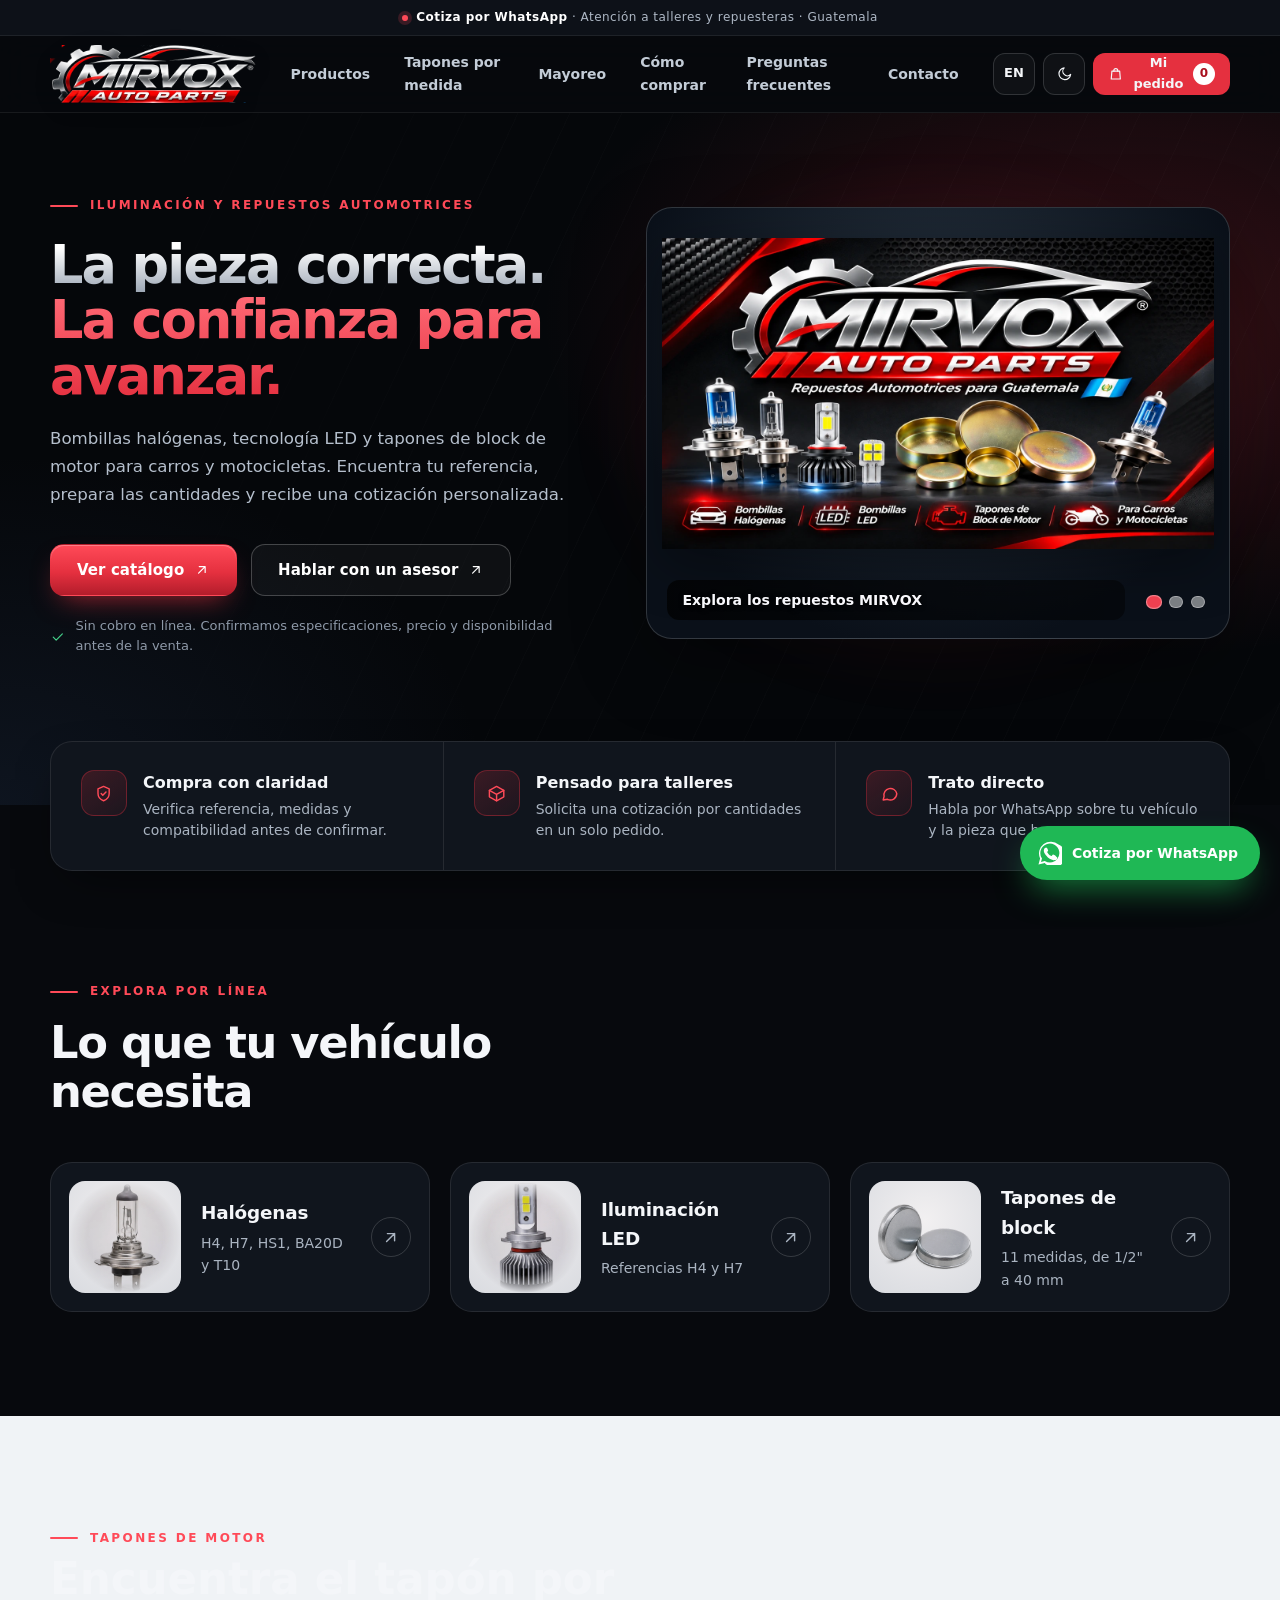
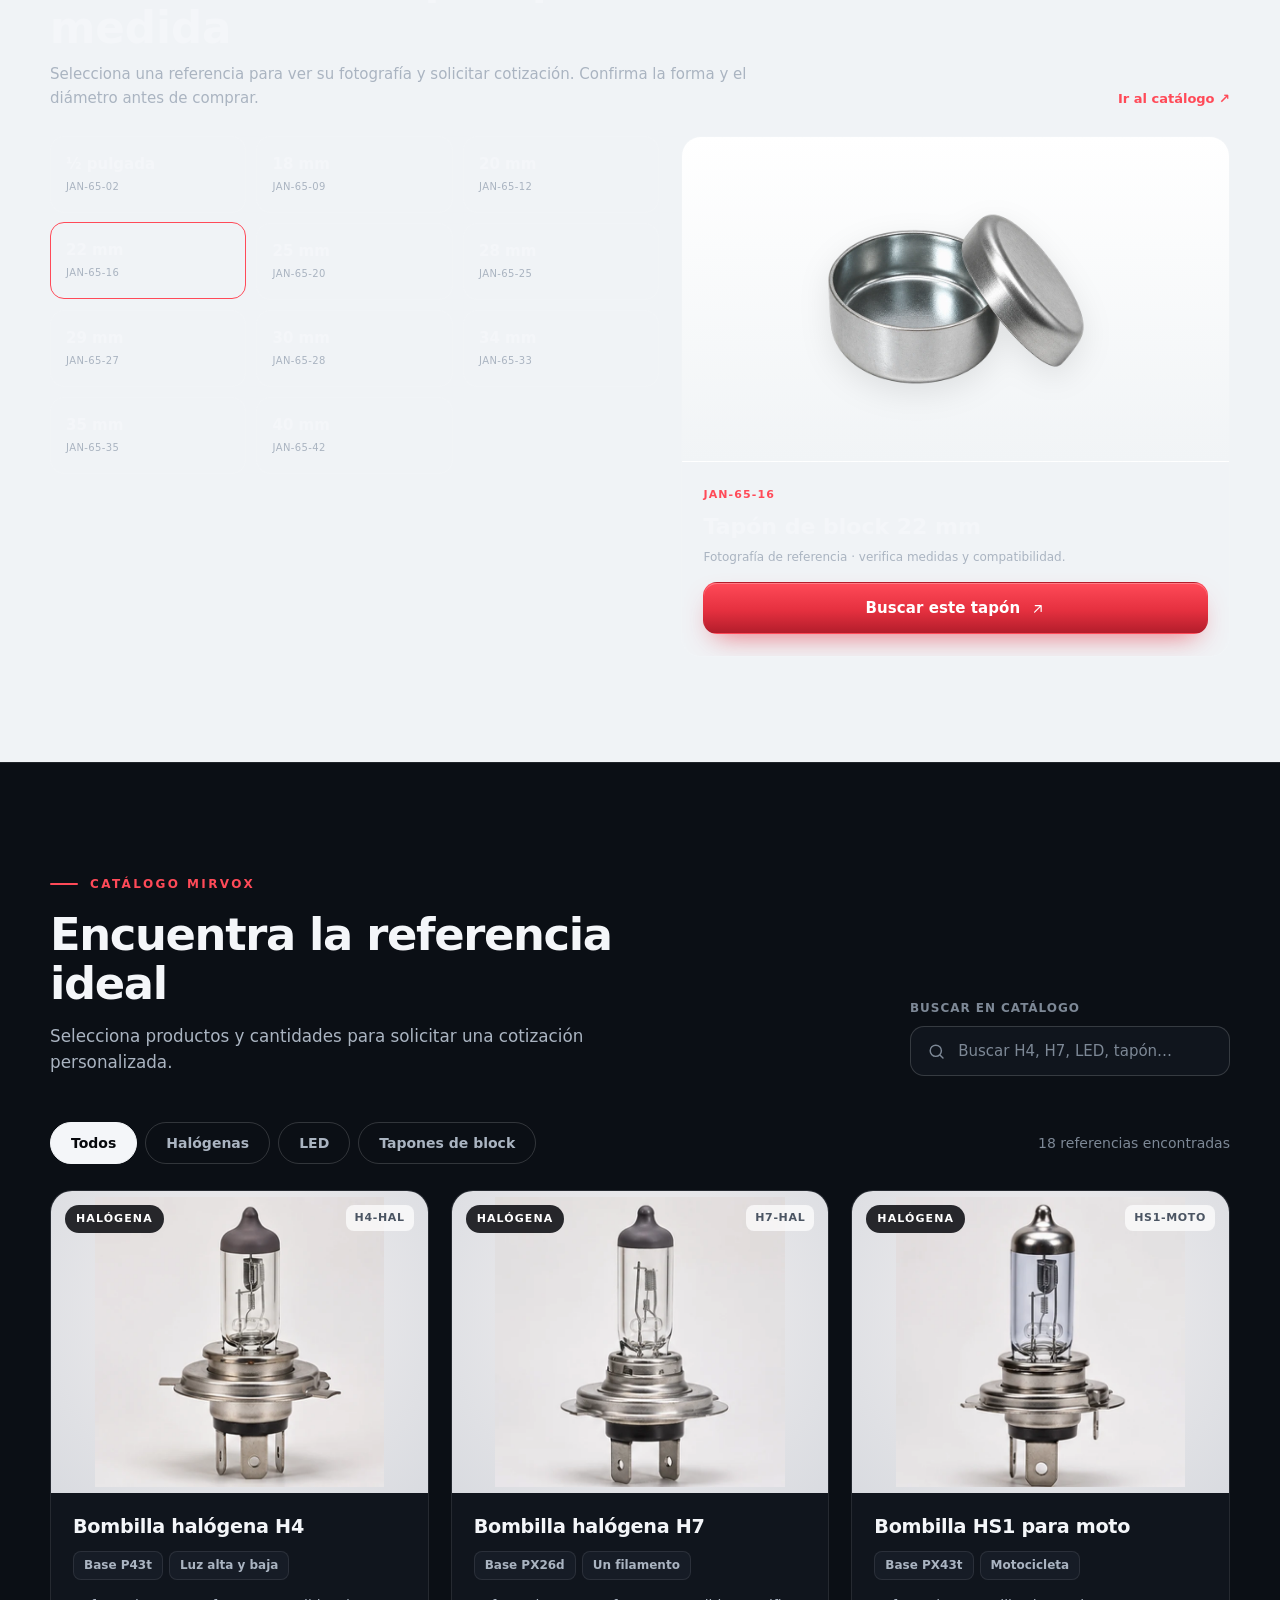
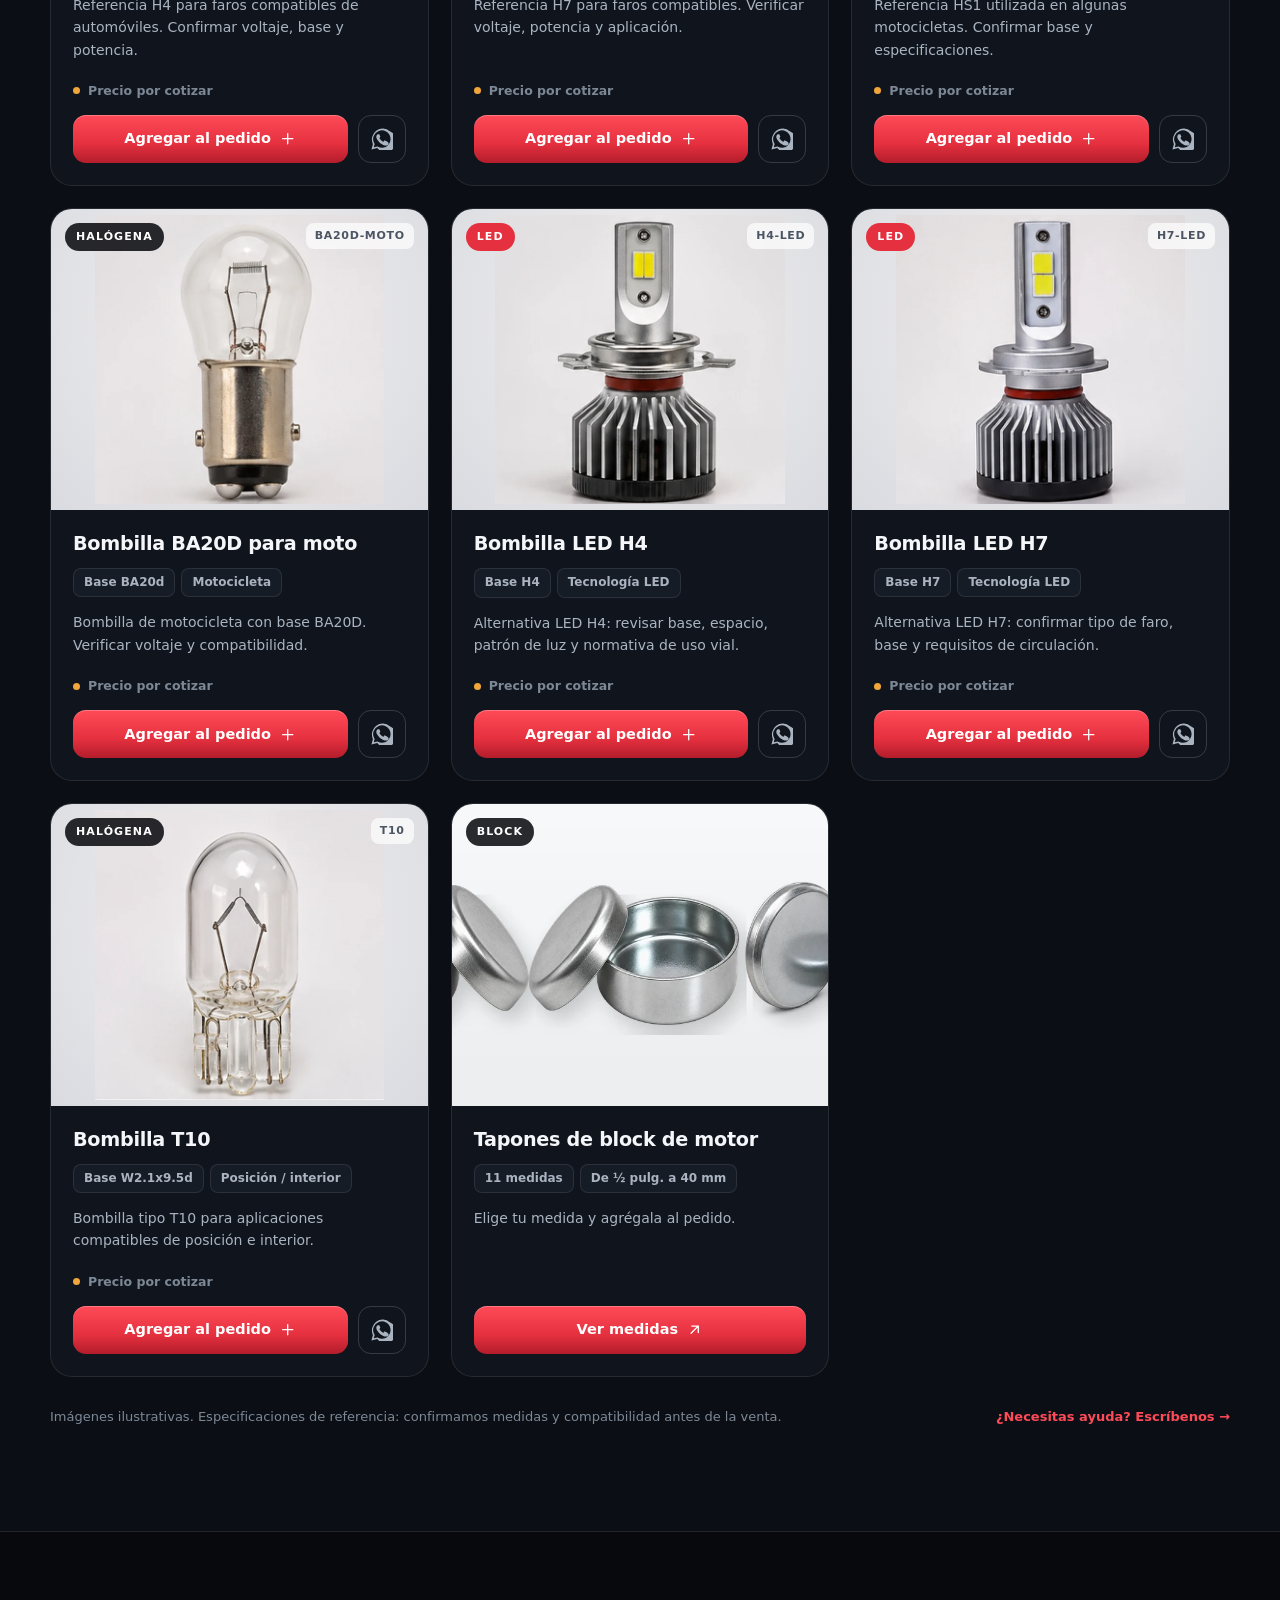
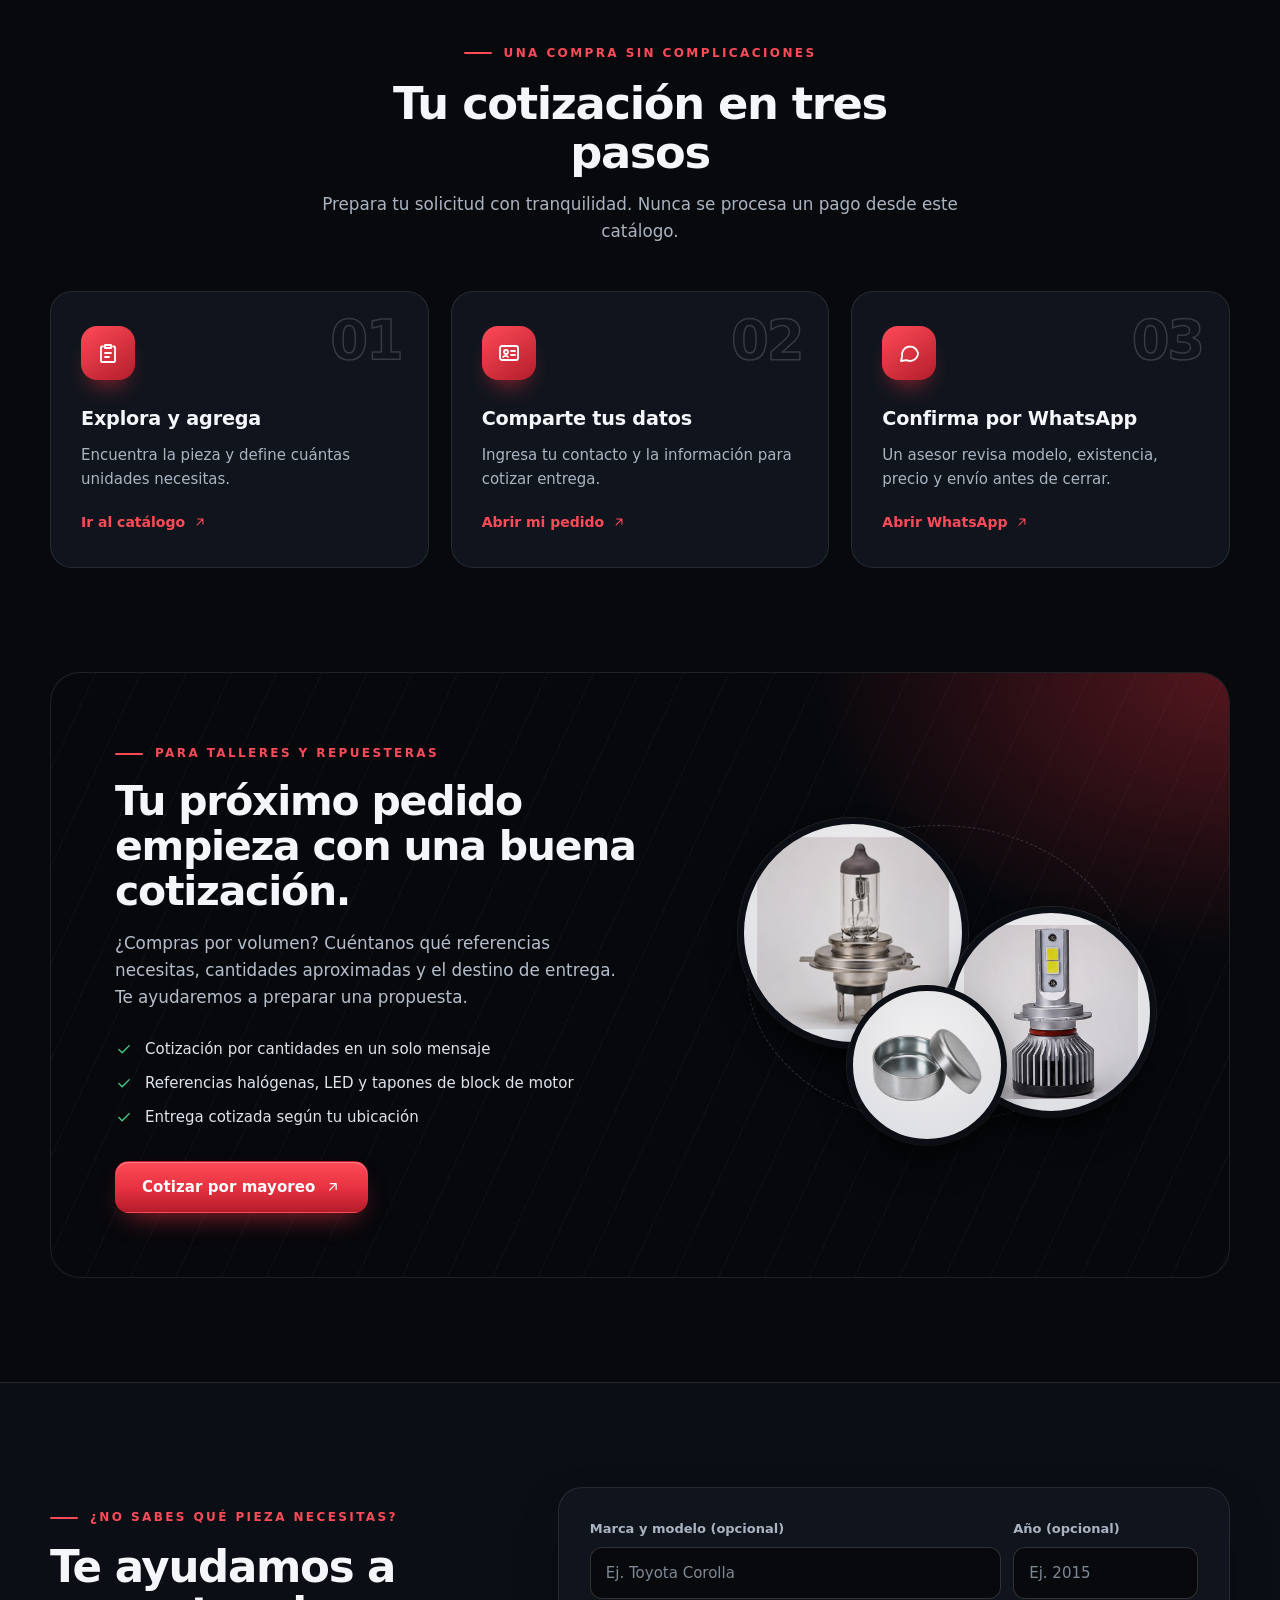
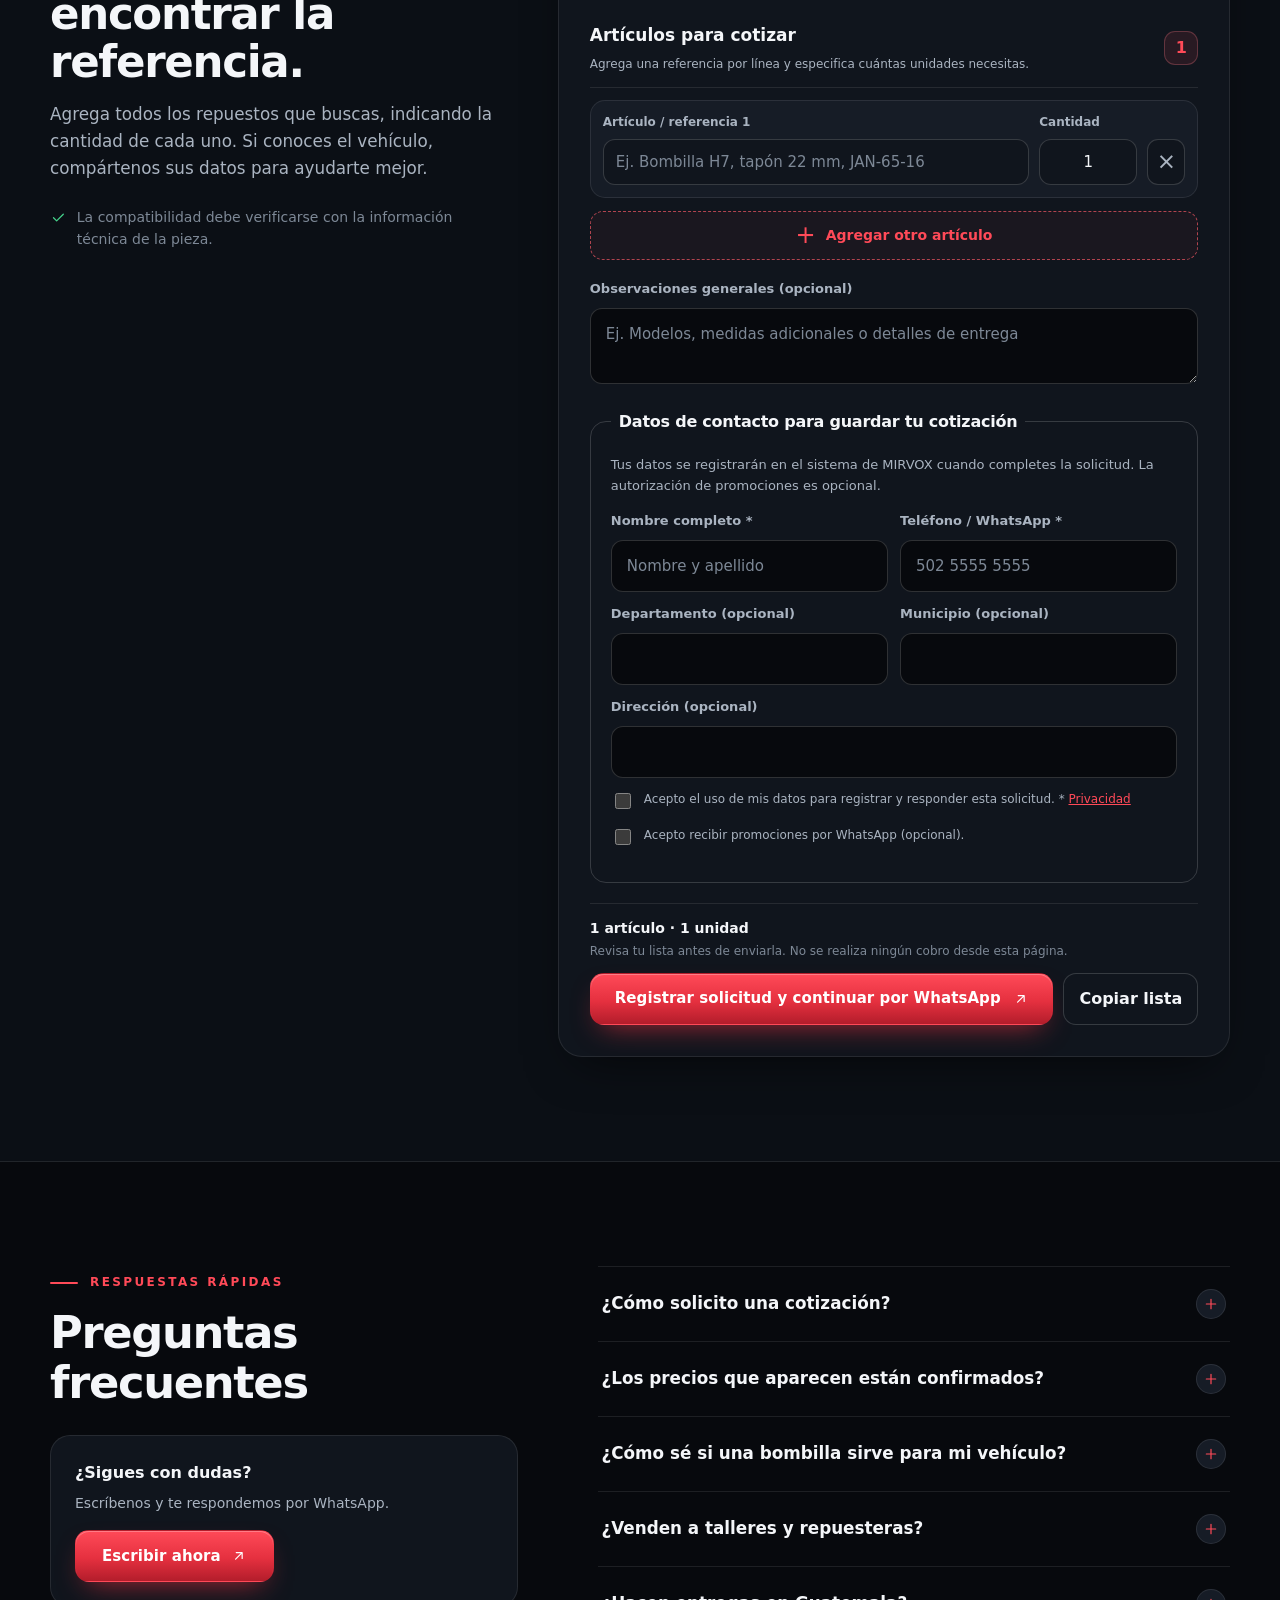
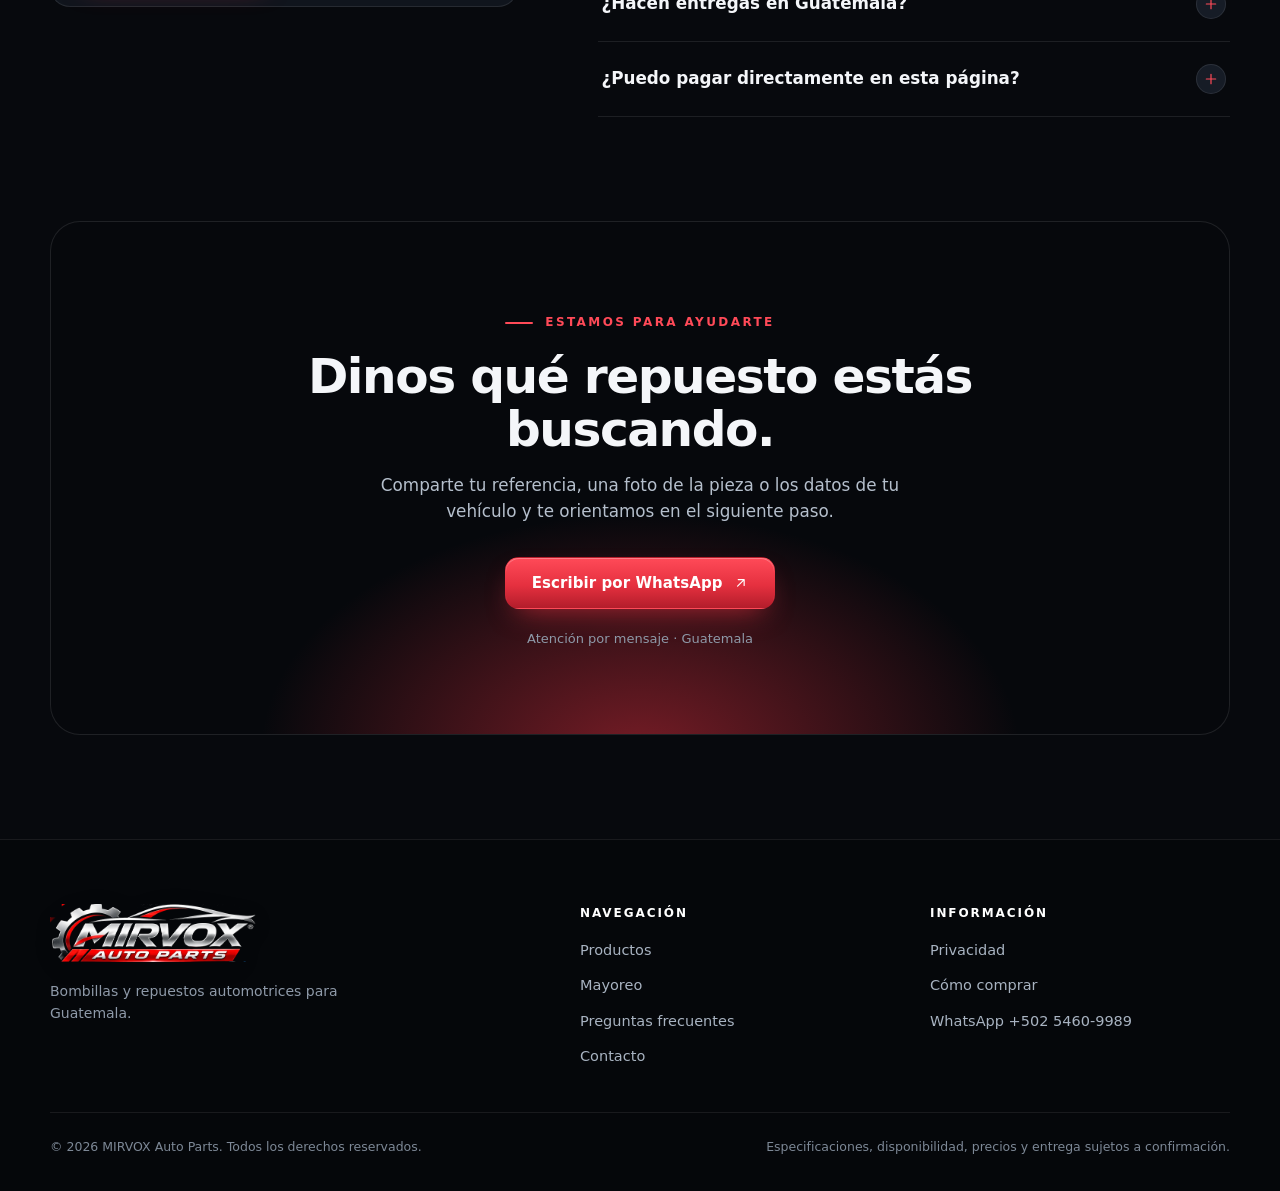
==== commit 07979316: "Add files via upload" ====
--- a/index.html
+++ b/index.html
@@ -10,7 +10,7 @@
 <meta property="og:description" content="Bombillas halógenas, LED y tapones de motor. Explora el catálogo y solicita cotización por WhatsApp."><meta property="og:image" content="assets/mirvox-og.jpg"><meta property="og:image:width" content="1200"><meta property="og:image:height" content="630"><meta property="og:image:alt" content="MIRVOX Auto Parts, repuestos automotrices en Guatemala">
 <meta name="twitter:card" content="summary_large_image"><meta name="twitter:title" content="MIRVOX Auto Parts | Repuestos para Guatemala"><meta name="twitter:description" content="Bombillas halógenas, LED y tapones de motor. Explora el catálogo y solicita cotización por WhatsApp."><meta name="twitter:image" content="assets/mirvox-og.jpg">
 <link rel="icon" href="assets/mirvox-mark.svg" type="image/svg+xml"><link rel="apple-touch-icon" href="assets/mirvox-icon.png"><link rel="manifest" href="site.webmanifest">
-<link rel="stylesheet" href="styles.css"><script type="application/ld+json">{"@context":"https://schema.org","@graph":[{"@type":"OnlineStore","name":"MIRVOX Auto Parts","description":"MIRVOX Auto Parts: cotiza bombillas halógenas H4, H7, HS1, BA20D, T10, luces LED y tapones de motor en Guatemala. Atención para talleres y repuesteras por WhatsApp.","areaServed":{"@type":"Country","name":"Guatemala"},"availableLanguage":["es","en"],"logo":"assets/mirvox-mark.svg","sameAs":[],"contactPoint":{"@type":"ContactPoint","telephone":"+50254609989","contactType":"sales","availableLanguage":["es","en"]}},{"@type":"WebPage","name":"MIRVOX Auto Parts | Bombillas LED, halógenas y tapones de motor en Guatemala","description":"MIRVOX Auto Parts: cotiza bombillas halógenas H4, H7, HS1, BA20D, T10, luces LED y tapones de motor en Guatemala. Atención para talleres y repuesteras por WhatsApp.","inLanguage":"es"},{"@type":"FAQPage","inLanguage":"es","mainEntity":[{"@type":"Question","name":"¿Cómo solicito una cotización?","acceptedAnswer":{"@type":"Answer","text":"Agrega las referencias al pedido, indica las cantidades y utiliza el botón de WhatsApp. Confirmaremos el precio y disponibilidad antes de realizar cualquier pago."}},{"@type":"Question","name":"¿Los precios que aparecen están confirmados?","acceptedAnswer":{"@type":"Answer","text":"No publicamos precios finales en el catálogo; se cotizan según la referencia y cantidad. Toda oferta, existencia y costo de envío debe confirmarse directamente con MIRVOX."}},{"@type":"Question","name":"¿Cómo sé si una bombilla sirve para mi vehículo?","acceptedAnswer":{"@type":"Answer","text":"Verifica el manual del vehículo o envíanos marca, modelo, año y referencia. También es necesario comprobar base, voltaje y especificaciones del fabricante."}},{"@type":"Question","name":"¿Venden a talleres y repuesteras?","acceptedAnswer":{"@type":"Answer","text":"Puedes solicitar cotización por volumen para talleres y comercios. Las condiciones mayoristas dependen de cantidades y disponibilidad."}},{"@type":"Question","name":"¿Hacen entregas en Guatemala?","acceptedAnswer":{"@type":"Answer","text":"Podemos evaluar tu ubicación y cotizar opciones de entrega. Cobertura, tiempos y cargos se confirman en cada pedido."}},{"@type":"Question","name":"¿Puedo pagar directamente en esta página?","acceptedAnswer":{"@type":"Answer","text":"No. La página prepara solicitudes de cotización; no cobra tarjetas ni confirma compras automáticamente."}}]},{"@type":"ItemList","name":"MIRVOX Auto Parts - catálogo","itemListElement":[{"@type":"ListItem","position":1,"name":"H4 halogen bulb"},{"@type":"ListItem","position":2,"name":"H7 halogen bulb"},{"@type":"ListItem","position":3,"name":"HS1 motorcycle bulb"},{"@type":"ListItem","position":4,"name":"BA20D motorcycle bulb"},{"@type":"ListItem","position":5,"name":"H4 LED bulb"},{"@type":"ListItem","position":6,"name":"H7 LED bulb"},{"@type":"ListItem","position":7,"name":"T10 wedge bulb"},{"@type":"ListItem","position":8,"name":"Cup-type engine core plug"},{"@type":"ListItem","position":9,"name":"Disc-type engine core plug"}]}]}</script><script defer src="app.js"></script>
+<link rel="stylesheet" href="styles.css"><script type="application/ld+json">{"@context":"https://schema.org","@graph":[{"@type":"OnlineStore","name":"MIRVOX Auto Parts","description":"MIRVOX Auto Parts: cotiza bombillas halógenas H4, H7, HS1, BA20D, T10, luces LED y tapones de motor en Guatemala. Atención para talleres y repuesteras por WhatsApp.","areaServed":{"@type":"Country","name":"Guatemala"},"availableLanguage":["es","en"],"logo":"assets/mirvox-mark.svg","sameAs":[],"contactPoint":{"@type":"ContactPoint","telephone":"+50254609989","contactType":"sales","availableLanguage":["es","en"]}},{"@type":"WebPage","name":"MIRVOX Auto Parts | Bombillas LED, halógenas y tapones de motor en Guatemala","description":"MIRVOX Auto Parts: cotiza bombillas halógenas H4, H7, HS1, BA20D, T10, luces LED y tapones de motor en Guatemala. Atención para talleres y repuesteras por WhatsApp.","inLanguage":"es"},{"@type":"FAQPage","inLanguage":"es","mainEntity":[{"@type":"Question","name":"¿Cómo solicito una cotización?","acceptedAnswer":{"@type":"Answer","text":"Agrega las referencias al pedido, indica las cantidades y utiliza el botón de WhatsApp. Confirmaremos el precio y disponibilidad antes de realizar cualquier pago."}},{"@type":"Question","name":"¿Los precios que aparecen están confirmados?","acceptedAnswer":{"@type":"Answer","text":"No publicamos precios finales en el catálogo; se cotizan según la referencia y cantidad. Toda oferta, existencia y costo de envío debe confirmarse directamente con MIRVOX."}},{"@type":"Question","name":"¿Cómo sé si una bombilla sirve para mi vehículo?","acceptedAnswer":{"@type":"Answer","text":"Verifica el manual del vehículo o envíanos marca, modelo, año y referencia. También es necesario comprobar base, voltaje y especificaciones del fabricante."}},{"@type":"Question","name":"¿Venden a talleres y repuesteras?","acceptedAnswer":{"@type":"Answer","text":"Puedes solicitar cotización por volumen para talleres y comercios. Las condiciones mayoristas dependen de cantidades y disponibilidad."}},{"@type":"Question","name":"¿Hacen entregas en Guatemala?","acceptedAnswer":{"@type":"Answer","text":"Podemos evaluar tu ubicación y cotizar opciones de entrega. Cobertura, tiempos y cargos se confirman en cada pedido."}},{"@type":"Question","name":"¿Puedo pagar directamente en esta página?","acceptedAnswer":{"@type":"Answer","text":"No. La página prepara solicitudes de cotización; no cobra tarjetas ni confirma compras automáticamente."}}]},{"@type":"ItemList","name":"MIRVOX Auto Parts - catálogo","itemListElement":[{"@type":"ListItem","position":1,"name":"H4 halogen bulb"},{"@type":"ListItem","position":2,"name":"H7 halogen bulb"},{"@type":"ListItem","position":3,"name":"HS1 motorcycle bulb"},{"@type":"ListItem","position":4,"name":"BA20D motorcycle bulb"},{"@type":"ListItem","position":5,"name":"H4 LED bulb"},{"@type":"ListItem","position":6,"name":"H7 LED bulb"},{"@type":"ListItem","position":7,"name":"T10 wedge bulb"},{"@type":"ListItem","position":8,"name":"Cup-type engine core plug"},{"@type":"ListItem","position":9,"name":"Disc-type engine core plug"}]}]}</script><script defer src="crm-config.js"></script><script defer src="crm-bridge.js"></script><script defer src="app.js"></script>
 </head>
 <body>
 <svg width="0" height="0" style="position:absolute" aria-hidden="true" focusable="false"><defs>
@@ -78,9 +78,17 @@
   <div id="quoteItems" class="quote-items" aria-label="Artículos para cotizar"></div>
   <button type="button" class="quote-add" id="addQuoteItem"><span class="quote-plus" aria-hidden="true">+</span>Agregar otro artículo</button>
   <div class="field quote-notes"><label for="quoteNotes">Observaciones generales (opcional)</label><textarea id="quoteNotes" name="quoteNotes" rows="2" maxlength="800" placeholder="Ej. Modelos, medidas adicionales o detalles de entrega"></textarea></div>
+<fieldset class="quote-contact"><legend>Datos de contacto para guardar tu cotización</legend><p class="crm-helper">Tus datos se registrarán en el sistema de MIRVOX cuando completes la solicitud. La autorización de promociones es opcional.</p>
+<div class="field-row"><div class="field"><label for="leadName">Nombre completo *</label><input id="leadName" maxlength="90" autocomplete="name" required placeholder="Nombre y apellido"></div><div class="field"><label for="leadPhone">Teléfono / WhatsApp *</label><input id="leadPhone" type="tel" maxlength="25" autocomplete="tel" required placeholder="502 5555 5555"></div></div>
+<div class="field-row"><div class="field"><label for="leadRegion">Departamento (opcional)</label><input id="leadRegion" maxlength="90" autocomplete="address-level1"></div><div class="field"><label for="leadCity">Municipio (opcional)</label><input id="leadCity" maxlength="90" autocomplete="address-level2"></div></div>
+<div class="field"><label for="leadAddress">Dirección (opcional)</label><input id="leadAddress" maxlength="350" autocomplete="street-address"></div>
+<label class="check-line"><input type="checkbox" id="leadPrivacy" required><span>Acepto el uso de mis datos para registrar y responder esta solicitud. * <a href="privacidad.html" target="_blank" rel="noopener">Privacidad</a></span></label>
+<label class="check-line"><input type="checkbox" id="leadMarketing"><span>Acepto recibir promociones por WhatsApp (opcional).</span></label>
+<label class="crm-hp" aria-hidden="true">Website code <input type="text" id="leadWebsite" autocomplete="off" tabindex="-1"></label>
+</fieldset>
   <div class="quote-footer"><strong id="quoteSummary" role="status" aria-live="polite">1 artículo · 1 unidad</strong><span>Revisa tu lista antes de enviarla. No se realiza ningún cobro desde esta página.</span></div>
-  <div class="quote-buttons"><button type="submit" class="btn btn-primary full" id="sendQuote">Enviar lista completa por WhatsApp<svg class="icon" aria-hidden="true"><use href="#i-arrow"/></svg></button><button type="button" class="quote-copy" id="copyQuote">Copiar lista</button></div>
-  <p id="quoteStatus" class="quote-status" role="status" aria-live="polite"></p>
+  <div class="quote-buttons"><button type="submit" class="btn btn-primary full" id="sendQuote">Registrar solicitud y continuar por WhatsApp<svg class="icon" aria-hidden="true"><use href="#i-arrow"/></svg></button><button type="button" class="quote-copy" id="copyQuote">Copiar lista</button></div>
+  <p class="crm-install-hint" id="crmInstallHint">Conexión a Google Sheets pendiente de activar.</p><a class="crm-whatsapp-fallback" id="quoteWhatsappFallback" target="_blank" rel="noopener noreferrer" hidden href="#">Abrir mensaje en WhatsApp sin registro</a><p id="quoteStatus" class="quote-status" role="status" aria-live="polite"></p>
   <div id="quoteFallback" class="quote-fallback" hidden><label for="quoteFallbackText">Solicitud completa — selecciona y copia para WhatsApp</label><textarea id="quoteFallbackText" readonly rows="7"></textarea></div>
 </form></div></section>
 <section class="section" id="preguntas"><div class="container faq-layout"><div class="faq-side reveal"><div class="head"><span class="eyebrow">Respuestas rápidas</span><h2>Preguntas frecuentes</h2></div><div class="faq-help"><strong>¿Sigues con dudas?</strong><p>Escríbenos y te respondemos por WhatsApp.</p><a class="btn btn-primary" href="https://wa.me/50254609989?text=Hola%20MIRVOX%20Auto%20Parts%2C%20me%20interesa%20solicitar%20una%20cotizaci%C3%B3n." target="_blank" rel="noopener noreferrer">Escribir ahora<svg class="icon" aria-hidden="true"><use href="#i-arrow"/></svg></a></div></div><div class="faq-items reveal"><details><summary>¿Cómo solicito una cotización?<svg class="icon" aria-hidden="true"><use href="#i-plus"/></svg></summary><div class="faq-answer">Agrega las referencias al pedido, indica las cantidades y utiliza el botón de WhatsApp. Confirmaremos el precio y disponibilidad antes de realizar cualquier pago.</div></details><details><summary>¿Los precios que aparecen están confirmados?<svg class="icon" aria-hidden="true"><use href="#i-plus"/></svg></summary><div class="faq-answer">No publicamos precios finales en el catálogo; se cotizan según la referencia y cantidad. Toda oferta, existencia y costo de envío debe confirmarse directamente con MIRVOX.</div></details><details><summary>¿Cómo sé si una bombilla sirve para mi vehículo?<svg class="icon" aria-hidden="true"><use href="#i-plus"/></svg></summary><div class="faq-answer">Verifica el manual del vehículo o envíanos marca, modelo, año y referencia. También es necesario comprobar base, voltaje y especificaciones del fabricante.</div></details><details><summary>¿Venden a talleres y repuesteras?<svg class="icon" aria-hidden="true"><use href="#i-plus"/></svg></summary><div class="faq-answer">Puedes solicitar cotización por volumen para talleres y comercios. Las condiciones mayoristas dependen de cantidades y disponibilidad.</div></details><details><summary>¿Hacen entregas en Guatemala?<svg class="icon" aria-hidden="true"><use href="#i-plus"/></svg></summary><div class="faq-answer">Podemos evaluar tu ubicación y cotizar opciones de entrega. Cobertura, tiempos y cargos se confirman en cada pedido.</div></details><details><summary>¿Puedo pagar directamente en esta página?<svg class="icon" aria-hidden="true"><use href="#i-plus"/></svg></summary><div class="faq-answer">No. La página prepara solicitudes de cotización; no cobra tarjetas ni confirma compras automáticamente.</div></details></div></div></section>
@@ -92,7 +100,7 @@
 <div class="overlay" id="overlay" hidden></div>
 <aside class="cart-panel" id="cartPanel" aria-hidden="true" aria-labelledby="cartHeading" role="dialog" aria-modal="true" inert><div class="cart-header"><div><span class="eyebrow">Solicitud de cotización</span><h2 id="cartHeading">Tu pedido</h2></div><button type="button" class="close-btn" id="cartClose" aria-label="Cerrar pedido">×</button></div>
 <div class="cart-scroll"><div id="cartItems" class="cart-items"></div>
-<form id="checkoutForm" class="checkout-form" novalidate><p class="cart-note">No se realiza ningún cobro. Compartiremos tu solicitud por WhatsApp para confirmar precios y existencias.</p>
+<form id="checkoutForm" class="checkout-form" novalidate><p class="cart-note">Registraremos tu solicitud en MIRVOX antes de continuar por WhatsApp, cuando el enlace de Google Sheets esté configurado.</p>
 <div class="field"><label for="customerName">Nombre completo *</label><input id="customerName" maxlength="90" required autocomplete="name" placeholder="Nombre y apellido"></div>
 <div class="field"><label for="customerPhone">Teléfono / WhatsApp *</label><input id="customerPhone" type="tel" required maxlength="25" autocomplete="tel" placeholder="Ej. 502 5555 5555"></div>
 <div class="field-row"><div class="field"><label for="customerRegion">Departamento *</label><input id="customerRegion" required maxlength="90" placeholder="Ej. Guatemala"></div><div class="field"><label for="customerCity">Municipio *</label><input id="customerCity" required maxlength="90" placeholder="Ej. Mixco"></div></div>
@@ -100,6 +108,6 @@
 <div class="field"><label for="customerNotes">Notas o modelo de vehículo (opcional)</label><textarea id="customerNotes" rows="2" maxlength="350" placeholder="Horarios, vehículo, medidas u observaciones"></textarea></div>
 <label class="check-line"><input type="checkbox" id="customerPrivacy" required><span>Acepto el uso de mis datos para responder a esta solicitud y cotizar entrega. * <a href="privacidad.html" target="_blank" rel="noopener">Privacidad</a></span></label>
 <label class="check-line"><input type="checkbox" id="customerMarketing"><span>Acepto recibir novedades de MIRVOX por WhatsApp (opcional; puedo solicitar la baja).</span></label>
-<button id="checkout" type="submit" class="btn btn-primary full">Enviar solicitud por WhatsApp<svg class="icon" aria-hidden="true"><use href="#i-arrow"/></svg></button>
-<p class="checkout-status" id="checkoutStatus" aria-live="polite" role="status"></p><p class="cart-privacy-note">Tu información de contacto se utilizará para gestionar la cotización.</p><button class="clear-btn" id="clearCart" type="button">Vaciar pedido</button></form></div></aside>
+<button id="checkout" type="submit" class="btn btn-primary full">Registrar solicitud y continuar por WhatsApp<svg class="icon" aria-hidden="true"><use href="#i-arrow"/></svg></button>
+<a class="crm-whatsapp-fallback" id="cartWhatsappFallback" target="_blank" rel="noopener noreferrer" hidden href="#">Abrir WhatsApp sin registro</a><p class="checkout-status" id="checkoutStatus" aria-live="polite" role="status"></p><p class="cart-privacy-note">Tu información de contacto se utilizará para gestionar la cotización.</p><button class="clear-btn" id="clearCart" type="button">Vaciar pedido</button></form></div></aside>
 </body></html>
--- a/styles.css
+++ b/styles.css
@@ -521,3 +521,19 @@
 @media(max-width:1000px){.compat-layout{grid-template-columns:1fr;gap:30px}.compat-copy{padding:0}.compat-copy p{max-width:720px}.multi-quote-form{max-width:800px;width:100%;margin:auto}}
 @media(max-width:550px){.quote-line{grid-template-columns:minmax(0,1fr) 80px 35px;gap:6px;padding:9px;border-radius:12px}.quote-line .field input{padding:10px 8px;height:45px;font-size:13px}.quote-line .field label{font-size:11px}.quote-remove{width:35px;height:45px}.quote-buttons{grid-template-columns:1fr}.quote-copy{min-height:47px}.quote-vehicle-grid{grid-template-columns:1fr 1fr}.quote-vehicle-grid input{font-size:14px}.quote-heading strong{font-size:16px}}
 @media(max-width:350px){.quote-line{grid-template-columns:minmax(0,1fr) 68px 32px;gap:5px}.quote-remove{width:32px}}
+
+/* MIRVOX CRM - registro real de clientes y múltiples referencias */
+.quote-contact{border:1px solid var(--line2);border-radius:16px;margin:18px 0 20px;padding:20px;min-width:0}
+.quote-contact legend{padding:0 8px;font-weight:850;letter-spacing:-.015em;font-size:16px;color:var(--ink)}
+.crm-helper{margin:0 0 15px;color:var(--sub);font-size:13px;line-height:1.6}
+.quote-contact .field-row{display:grid;grid-template-columns:repeat(2,minmax(0,1fr));gap:12px}
+.quote-contact .field{min-width:0;margin-bottom:12px}
+.quote-contact .field input{width:100%;min-width:0}
+.quote-contact .check-line{display:flex;align-items:flex-start;gap:10px;margin-top:11px;font-size:12px;line-height:1.5;color:var(--sub)}
+.quote-contact .check-line input{width:16px;height:16px;flex:0 0 16px;accent-color:var(--red);margin-top:3px}
+.crm-hp{position:absolute!important;left:-10000px!important;top:auto!important;width:1px!important;height:1px!important;opacity:0!important;overflow:hidden!important}
+.crm-install-hint{margin:9px 0;font-size:12px;color:var(--sub);font-weight:650}
+.crm-whatsapp-fallback{display:inline-flex;margin-top:8px;max-width:100%;border:1px solid var(--line2);border-radius:10px;padding:10px 13px;font-size:13px;font-weight:750;color:var(--ink);text-decoration:none}
+.crm-whatsapp-fallback[hidden]{display:none}
+.crm-whatsapp-fallback:hover{border-color:#25d366;color:#139d51}
+@media(max-width:620px){.quote-contact{padding:16px 13px}.quote-contact .field-row{grid-template-columns:1fr;gap:0}}
